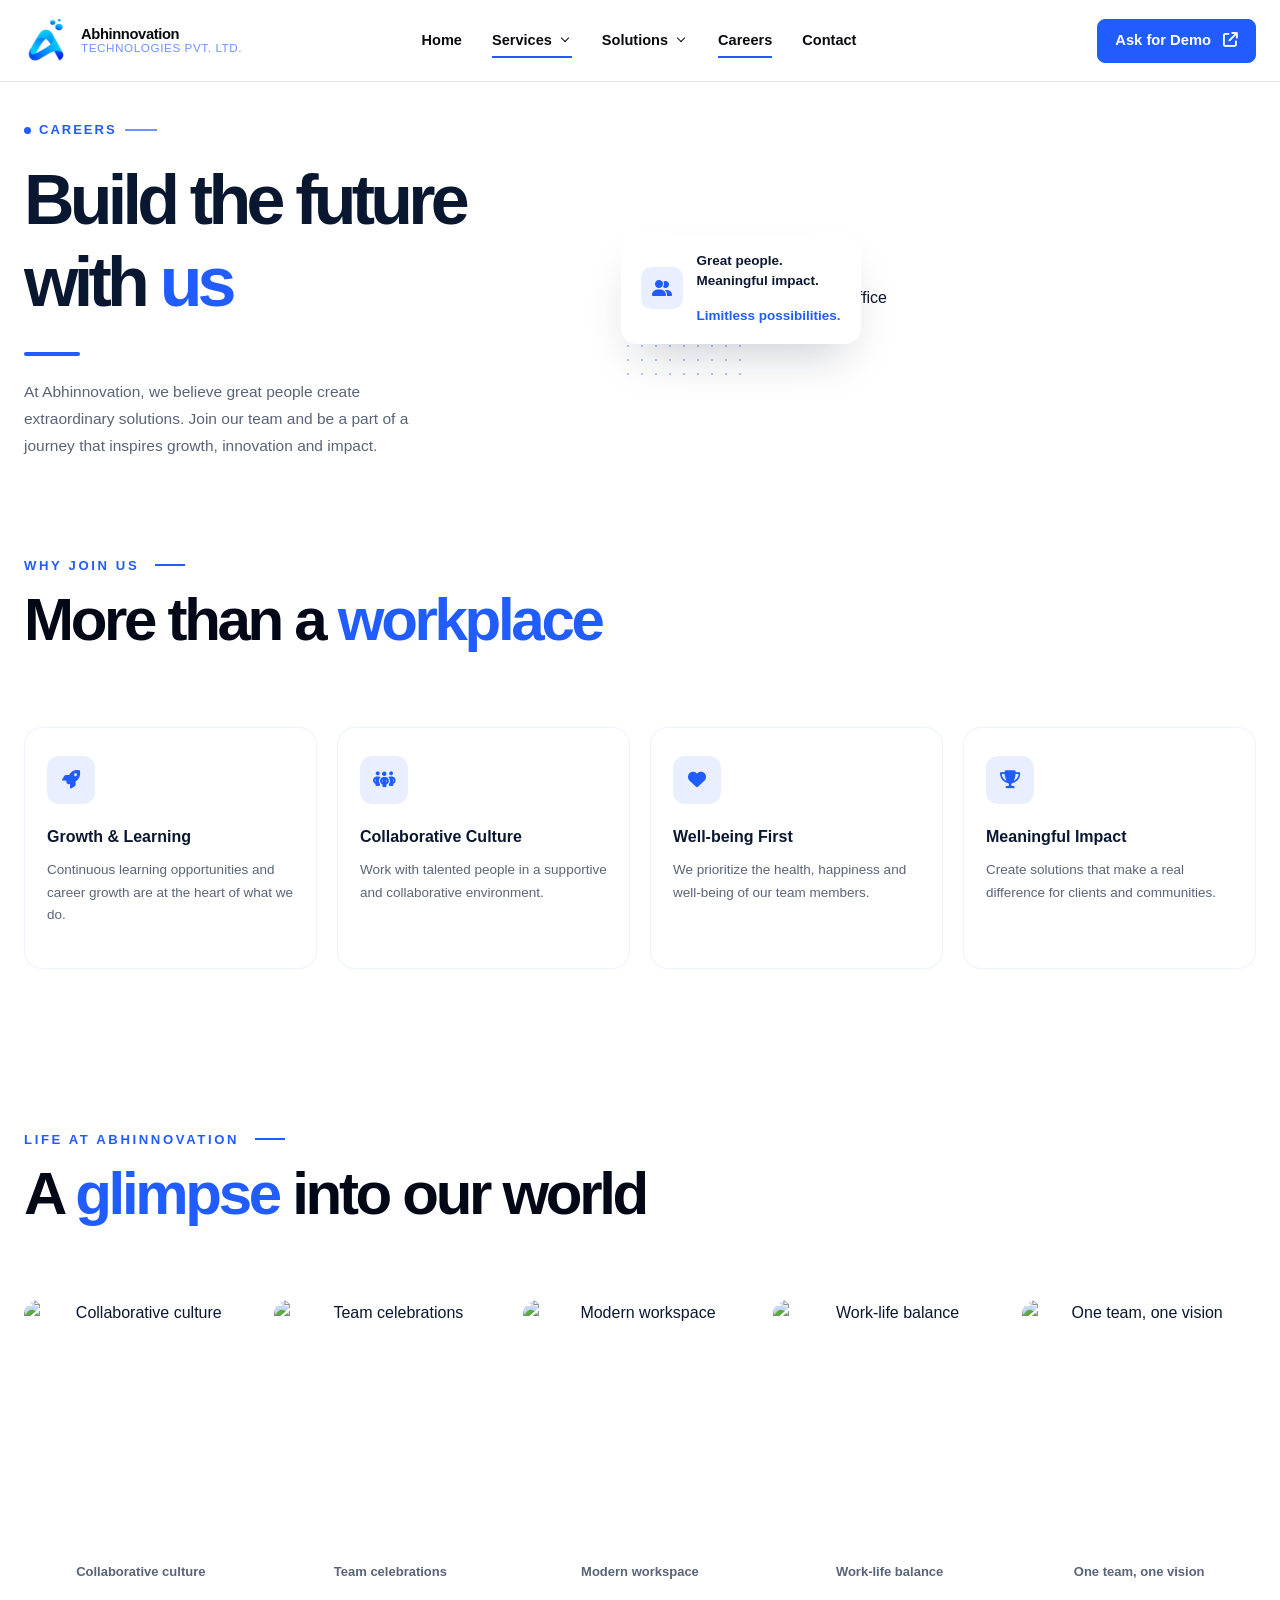
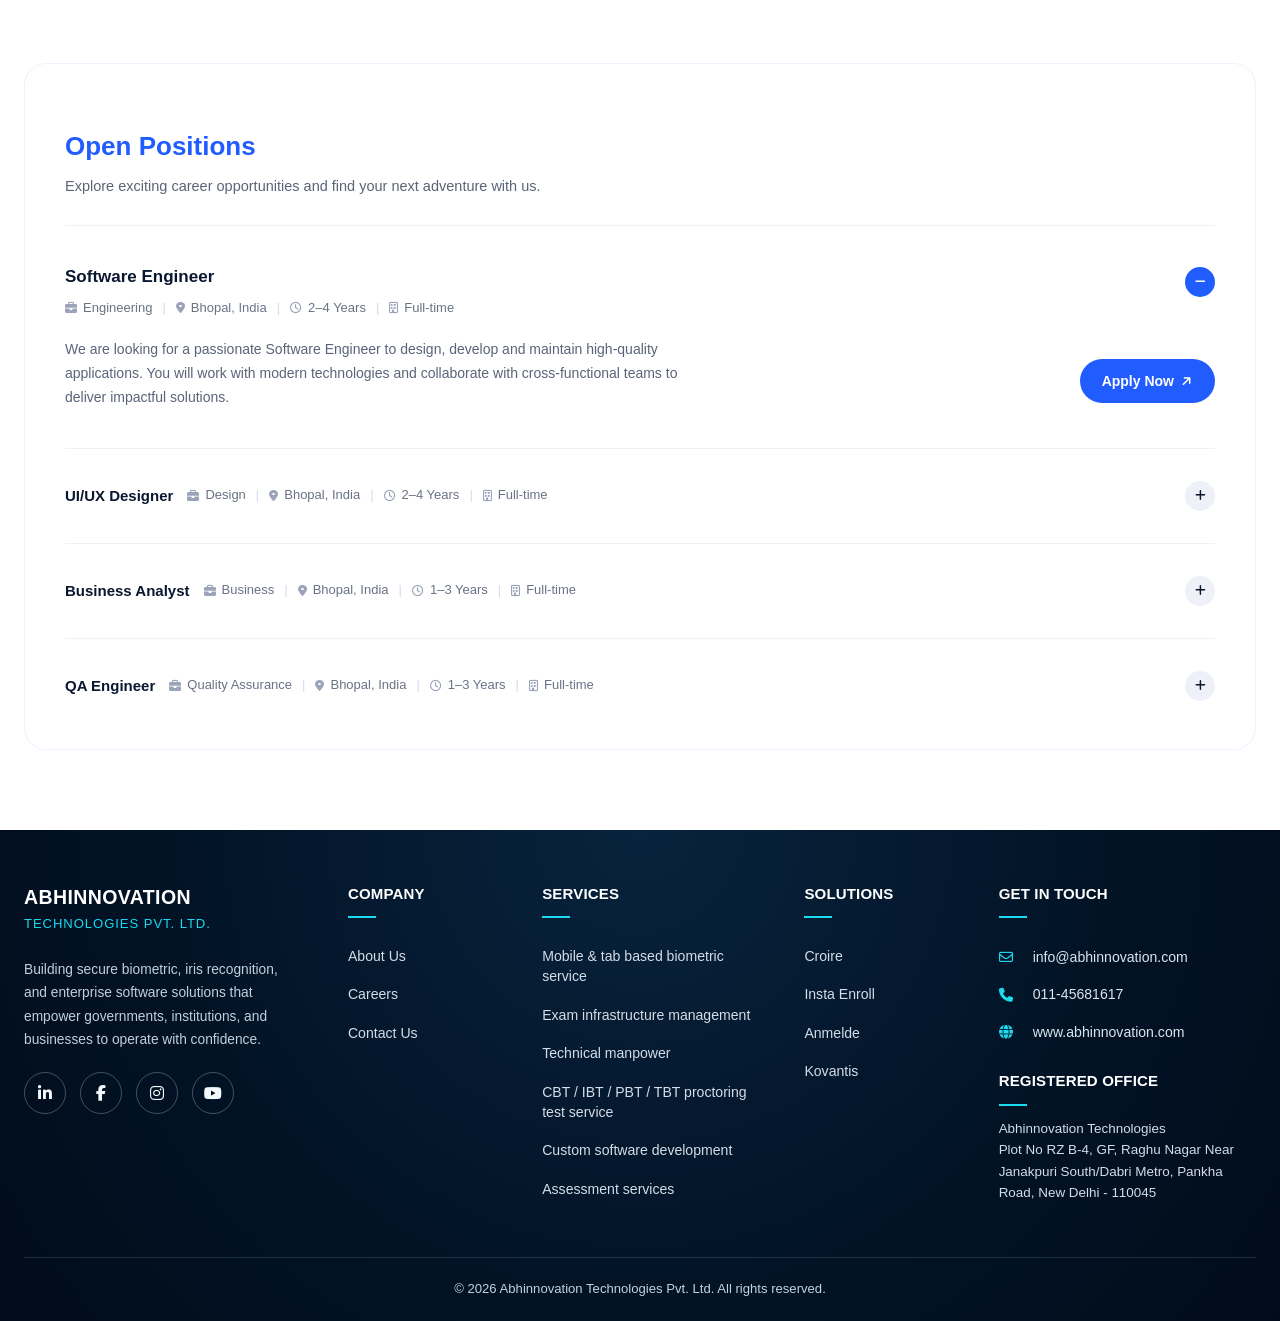
==== careers.html @ 19536222 "Add files via upload" ====
<!DOCTYPE html>
<html lang="en">
<head>
<meta charset="UTF-8">
<meta name="viewport" content="width=device-width, initial-scale=1.0">
<title>Careers — Abhinnovation Technologies</title>
<link rel="stylesheet" href="https://cdnjs.cloudflare.com/ajax/libs/font-awesome/6.5.1/css/all.min.css">
<link rel="stylesheet" href="./style.css">
<link rel="stylesheet" href="./header-footer.css">
    <script>document.documentElement.classList.add("js");</script>
<style>

  .eyebrow {
    display: flex;
    align-items: center;
    gap: 8px;
    font-size: 13px;
    font-weight: 700;
    letter-spacing: 2px;
    color: #215cff;
    margin-bottom: 18px;
  }

  .eyebrow .dot {
    width: 7px;
    height: 7px;
    border-radius: 50%;
    background: #215cff;
    flex-shrink: 0;
  }

  h2.section-heading{
    text-align: left;
  }

  /* ========================================================= */
  /* HERO SECTION */
  /* ========================================================= */


  .hero-visual.careers{
    min-height: 0;
  }

  .hero {
    padding-top: 120px;
  }

  .hero-title.careers{
    font-size:70px;
  }

  .hero-grid {
    display: grid;
    grid-template-columns: 1fr 1.05fr;
    align-items: center;
    gap: 50px;
  }

  .hero-title {
    font-size: 46px;
    font-weight: 800;
    line-height: 1.18;
  }

  .hero-title .accent {
    color: #215cff;
  }

  .title-underline {
    display: block;
    width: 56px;
    height: 4px;
    border-radius: 2px;
    background: #215cff;
    margin: 20px 0 22px;
  }

  .hero-text p {
    font-size: 15.5px;
    line-height: 1.75;
    color: #5a6478;
    max-width: 400px;
  }

  .hero-visual {
    position: relative;
  }

  .hero-visual .dot-grid {
    position: absolute;
    top: -30px;
    left: -30px;
    width: 130px;
    height: 130px;
    background-image: radial-gradient(rgba(33, 92, 255, 0.35) 1.5px, transparent 1.5px);
    background-size: 14px 14px;
    z-index: 0;
  }

  .hero-visual img {
    position: relative;
    z-index: 1;
    width: 100%;
    display: block;
    border-radius: 20px;
  }

  .floating-card {
    position: absolute;
    z-index: 2;
    left: -30px;
    bottom: -34px;
    background: #ffffff;
    border-radius: 16px;
    box-shadow: 0 24px 48px -16px rgba(13, 23, 48, 0.22);
    padding: 18px 20px;
    display: flex;
    align-items: center;
    gap: 14px;
    max-width: 260px;
  }

  .floating-card .icon-box {
    flex-shrink: 0;
    width: 42px;
    height: 42px;
    border-radius: 10px;
    background: #e9effe;
    display: flex;
    align-items: center;
    justify-content: center;
    font-size: 16px;
    color: #215cff;
  }

  .floating-card .floating-text p {
    font-size: 13.5px;
    font-weight: 600;
    line-height: 1.5;
    color: #0d1730;
  }

  .floating-card .floating-text .highlight {
    display: block;
    font-size: 13.5px;
    font-weight: 600;
    color: #215cff;
  }

  @media (max-width: 900px) {
    /* .hero { padding: 60px 0 90px; } */
    .hero-grid { grid-template-columns: 1fr; gap: 60px; }
    .hero-title { font-size: 34px; }
    .hero-text p { max-width: 100%; }
    .floating-card { left: 16px; bottom: -30px; max-width: 220px; }
  }

  /* ========================================================= */
  /* WHY JOIN US SECTION */
  /* ========================================================= */

  .why-join {
    padding-top: 80px;
    padding-bottom: 80px;
    text-align: center;
  }

  .why-join .eyebrow { justify-content: center; }



  .why-grid {
    display: grid;
    grid-template-columns: repeat(4, 1fr);
    gap: 20px;
    text-align: left;
  }

  .why-card {
    background: #ffffff;
    border: 1px solid rgba(33, 92, 255, 0.08);
    border-radius: 18px;
    padding: 28px 22px;
    transition: transform 0.25s ease;
  }

  .why-card:hover {
    transform: translateY(-10px);
    box-shadow:   0 10px 30px rgba(16, 24, 40, 0.08),  0 0 0 1px rgba(33, 92, 255, 0.05),  0 0 45px rgba(33, 92, 255, 0.12);
}

  .why-card .icon-circle {
    width: 48px;
    height: 48px;
    border-radius: 12px;
    background: #e9effe;
    display: flex;
    align-items: center;
    justify-content: center;
    margin-bottom: 20px;
    font-size: 18px;
    color: #215cff;
  }

  .why-card h3 {
    font-size: 16px;
    font-weight: 700;
    margin-bottom: 10px;
  }

  .why-card p {
    font-size: 13.5px;
    line-height: 1.65;
    color: #5a6478;
  }

  @media (max-width: 900px) {
    /* .why-join { padding: 0 0 60px; } */
    .why-grid { grid-template-columns: 1fr 1fr; }
  }

  @media (max-width: 560px) {
    .why-grid { grid-template-columns: 1fr; }
  }

  /* ========================================================= */
  /* LIFE AT ABHINNOVATION SECTION */
  /* ========================================================= */

  .life-at {
    padding-top: 80px;
    text-align: center;
  }

  .life-at .eyebrow { justify-content: center; }



  .gallery {
    display: flex;
    gap: 16px;
  }

  .life-at .gallery figure{
    margin:0;
  }

  .gallery figure {
    flex: 1 1 0;
    min-width: 0;
  }

  .gallery img {
    width: 100%;
    height: 250px;
    border-radius: 14px;
    object-fit: cover;
    display: block;
  }

  .gallery figcaption {
    margin-top: 12px;
    font-size: 13px;
    font-weight: 700;
    color: #5a6478;
  }

  .life-img-wrpr{
    overflow: hidden;
    border-radius: 14px;
  }

    .life-img-wrpr img{
    transition: transform 0.25s ease;
    }

  .life-img-wrpr:hover img{
    transform: scale(1.1);
  }


  @media (max-width: 900px) {
    /* .life-at { padding: 0 0 60px; } */
    .gallery { flex-wrap: wrap; }
    .gallery figure { flex: 1 1 calc(50% - 8px); }
  }

  @media (max-width: 560px) {
    .gallery figure { flex: 1 1 100%; }
  }

  /* ========================================================= */
  /* OPEN POSITIONS SECTION */
  /* ========================================================= */

  .positions {
    padding-top: 80px;
    padding-bottom: 80px;
  }

  .positions-card {
    background: #ffffff;
    border-radius: 22px;
    border: 1px solid rgba(33, 92, 255, 0.08);
    padding: 40px 40px 16px;
  }

  .positions-header {
    margin-bottom: 26px;
  }

  .positions-header h2 {
    font-size: 26px;
    font-weight: 800;
    margin-bottom: 8px;
    color: var(--blue)
  }

  .positions-header p {
    font-size: 14.5px;
    color: #5a6478;
  }

  .job-item {
    border-top: 1px solid #eef1f8;
  }

  .job-item:last-child {
    border-bottom: none;
  }

  .job-trigger {
    width: 100%;
    display: flex;
    align-items: center;
    justify-content: space-between;
    gap: 16px;
    padding: 20px 0;
    background: none;
    border: none;
    cursor: pointer;
    text-align: left;
    font-family: inherit;
  }

  .job-main {
    display: flex;
    align-items: center;
    flex-wrap: wrap;
    column-gap: 14px;
    row-gap: 6px;
  }

  .job-main h3 {
    font-size: 15px;
    font-weight: 700;
  }

  .job-item.active .job-main {
    align-items: flex-start;
  }

  .job-item.active .job-main h3 {
    flex-basis: 100%;
    font-size: 17px;
    margin-bottom: 2px;
  }

  .job-meta {
    display: flex;
    align-items: center;
    gap: 10px;
    flex-wrap: wrap;
  }

  .job-meta span {
    display: flex;
    align-items: center;
    gap: 6px;
    font-size: 13px;
    color: #6a7286;
  }

  .job-meta .divider {
    color: #d7dcec;
  }

  .job-meta i { color: #9aa3ba; font-size: 12px; }

  .job-toggle {
    flex-shrink: 0;
    width: 30px;
    height: 30px;
    border-radius: 50%;
    background: #eef1f8;
    display: flex;
    align-items: center;
    justify-content: center;
    font-size: 12px;
    color: #0d1730;
    transition: background 0.3s ease, color 0.3s ease;
  }

  .job-item.active .job-toggle {
    background: #215cff;
    color: #ffffff;
  }

  .job-content {
    display: grid;
    grid-template-rows: 0fr;
    transition: grid-template-rows 0.4s ease;
  }

  .job-item.active .job-content {
    grid-template-rows: 1fr;
  }

  .job-content-inner {
    overflow: hidden;
    min-height: 0;
  }

  .job-desc-row {
    display: flex;
    align-items: center;
    justify-content: space-between;
    gap: 30px;
    padding-bottom: 24px;
  }

  .job-desc-row p {
    font-size: 14px;
    line-height: 1.7;
    color: #5a6478;
    max-width: 620px;
  }

  .apply-btn {
    flex-shrink: 0;
    border: none;
    cursor: pointer;
    font-family: inherit;
    display: inline-flex;
    align-items: center;
    gap: 8px;
    background: #215cff;
    color: #ffffff;
    padding: 11px 22px;
    border-radius: 999px;
    font-size: 14px;
    font-weight: 600;
    text-decoration: none;
    white-space: nowrap;
  }

  .apply-btn i {
    transform: rotate(-45deg);
    font-size: 12px;
  }

  @media (max-width: 700px) {
    /* .positions { padding: 0 0 60px; } */
    .positions-card { padding: 30px 22px 10px; }
    .job-desc-row { flex-direction: column; align-items: flex-start; }
  }

  /* ========================================================= */
  /* APPLY MODAL */
  /* ========================================================= */

  .modal-overlay {
    display: none;
    position: fixed;
    inset: 0;
    background: rgba(13, 23, 48, 0.55);
    align-items: center;
    justify-content: center;
    padding: 20px;
    z-index: 100;
  }

  .modal-overlay.active {
    display: flex;
  }

  .modal-box {
    background: #ffffff;
    border-radius: 20px;
    width: 100%;
    max-width: 420px;
    padding: 30px 28px 28px;
    position: relative;
  }

  .modal-close {
    position: absolute;
    top: 18px;
    right: 18px;
    width: 30px;
    height: 30px;
    border-radius: 50%;
    background: #eef1f8;
    border: none;
    display: flex;
    align-items: center;
    justify-content: center;
    cursor: pointer;
    font-size: 13px;
    color: #5a6478;
  }

  .modal-box h3 {
    font-size: 20px;
    font-weight: 800;
    margin-bottom: 4px;
    padding-right: 30px;
  }

  .modal-box .modal-subtitle {
    font-size: 13.5px;
    color: #5a6478;
    margin-bottom: 24px;
  }

  .modal-field {
    margin-bottom: 18px;
  }

  .modal-field label {
    display: block;
    font-size: 13px;
    font-weight: 600;
    margin-bottom: 8px;
  }

  .modal-field input[type="text"] {
    width: 100%;
    padding: 12px 14px;
    border-radius: 10px;
    border: 1px solid #dfe4f0;
    font-size: 14px;
    font-family: inherit;
    color: #0d1730;
  }

  .modal-field input[readonly] {
    background: #f6f8fd;
    color: #5a6478;
  }

  .modal-field input[type="text"]:focus {
    outline: none;
    border-color: #215cff;
  }

  .file-drop {
    display: flex;
    align-items: center;
    gap: 10px;
    padding: 12px 14px;
    border: 1px dashed #c6cfe6;
    border-radius: 10px;
    font-size: 13px;
    color: #5a6478;
    cursor: pointer;
  }

  .file-drop i { color: #215cff; }

  .file-drop input[type="file"] {
    display: none;
  }

  .modal-submit {
    width: 100%;
    background: #215cff;
    color: #ffffff;
    border: none;
    padding: 13px;
    border-radius: 999px;
    font-size: 14px;
    font-weight: 600;
    font-family: inherit;
    cursor: pointer;
    margin-top: 6px;
  }

  @media (max-width: 500px) {
    .modal-box { padding: 26px 20px 24px; }
  }
</style>
</head>
<body>

    <header class="site-header" id="site-header">
      <div class="nav-shell">
        <a
          class="brand"
          href="./index.html"
          aria-label="Abhinnovation Technologies home"
        >
          <img
            src="./assets/atpl-icon-bg-rm.svg"
            alt=""
            width="45"
            height="44"
          />
          <span class="brand-name">
            <strong>Abhinnovation</strong>
            <span>Technologies Pvt. Ltd.</span>
          </span>
        </a>

        <button
          class="nav-toggle"
          type="button"
          aria-expanded="false"
          aria-controls="primary-navigation"
          aria-label="Open navigation"
        >
          <span></span><span></span><span></span>
        </button>

        <nav class="main-nav" aria-label="Primary navigation">
          <ul class="primary-nav" id="primary-navigation">
            <li>
              <a class="nav-link" href="./index.html" aria-current="page"
                >Home</a
              >
            </li>
            <li class="has-dropdown">
              <button
                class="nav-link dropdown-toggle active"
                type="button"
                aria-expanded="false"
                aria-controls="services-menu"
              >
                Services <span aria-hidden="true">âŒ„</span>
              </button>
              <ul class="dropdown-menu" id="services-menu">
                <li>
                  <a href="./hero-biometric.html" class="active"
                    >Mobile & tab based biometric service</a
                  >
                </li>
                <li>
                  <a href="#assessment-services"
                    >Exam infrastructure management</a
                  >
                </li>
                <li><a href="#custom-software">Technical manpower</a></li>
                <li>
                  <a href="#custom-software"
                    >CBT / IBT / PBT / TBT proctoring test service</a
                  >
                </li>
                <li>
                  <a href="#custom-software">Custom software development</a>
                </li>
                <li><a href="#custom-software">Assessment services</a></li>
              </ul>
            </li>
            <li class="has-dropdown">
              <button
                class="nav-link dropdown-toggle"
                type="button"
                aria-expanded="false"
                aria-controls="solutions-menu"
              >
                Solutions <span aria-hidden="true">âŒ„</span>
              </button>
              <ul class="dropdown-menu" id="solutions-menu">
                <li><a href="./croire-product-page.html">Croire</a></li>
                <li><a href="#abhiconnect">Insta Enroll</a></li>
                <li><a href="#veda">Anmelde</a></li>
                <li><a href="#anmelde">Kovantis</a></li>
              </ul>
            </li>
            <li><a class="nav-link active" href="#">Careers</a></li>
            <li><a class="nav-link" href="./contact.html">Contact</a></li>
            <li class="mobile-nav-cta">
              <button class="button button-sm nav-cta demo-btn">
                Ask for Demo ↗
              </button>
            </li>
          </ul>
        </nav>

        <button class="button button-sm nav-cta demo-btn">
          Ask for Demo
          <span aria-hidden="true"
            ><i
              class="fa-solid fa-arrow-up-right-from-square"
              style="color: rgb(255, 255, 255)"
            ></i
          ></span>
        </button>
      </div>
    </header>

<div class="modal-overlay" id="applyModal">
  <div class="modal-box">
    <button type="button" class="modal-close" id="modalClose"><i class="fa-solid fa-xmark"></i></button>
    <h3>Apply Now</h3>
    <p class="modal-subtitle">Fill in your details and we'll get back to you.</p>
    <form action="https://usebasin.com/f/ab33c16bc392" method="POST" enctype="multipart/form-data" id="form" 
   >
      <div class="modal-field">
        <label for="applicantName">Full Name</label>
        <input type="text" id="applicantName" name="name" placeholder="Enter your full name" required>
      </div>
      
      <div class="modal-field">
        <label for="applicantEmail">Email ID</label>
        <input type="text" id="applicanteEmail" name="email" placeholder="Enter your email address" required>
      </div>

      <div class="modal-field">
        <label for="applicantRole">Job Title</label>
        <input type="text" id="applicantRole" name="role" readonly>
      </div>
      <div class="modal-field">
        <label for="applicantResume">Resume / CV</label>
        <label class="file-drop" id="fileDropLabel">
          <i class="fa-solid fa-paperclip"></i>
          <span id="fileDropText">Upload PDF or Word document</span>
          <input type="file" id="applicantResume" name="resume" accept=".pdf,.doc,.docx" required>
        </label>
      </div>
      <button type="submit" class="modal-submit">Submit Application</button>
    </form>
  </div>
</div>

<section class="hero">
  <div class="container">
    <div class="hero-grid">
      <div class="hero-text reveal">
        <span class="eyebrow"><span class="dot"></span>CAREERS</span>
        <h1 class="hero-title careers">Build the future<br>with <span class="accent">us</span></h1>
        <span class="title-underline"></span>
        <p>At Abhinnovation, we believe great people create extraordinary solutions. Join our team and be a part of a journey that inspires growth, innovation and impact.</p>
      </div>
      <div class="hero-visual careers">
        <span class="dot-grid"></span>
        <img src="https://images.unsplash.com/photo-1600880292203-757bb62b4baf?w=800&q=80" alt="Team collaborating in the office">
        <div class="floating-card">
          <div class="icon-box"><i class="fa-solid fa-user-group"></i></div>
          <div class="floating-text">
            <p>Great people.<br>Meaningful impact.</p>
            <span class="highlight">Limitless possibilities.</span>
          </div>
        </div>
      </div>
    </div>
  </div>
</section>

<section class="why-join">
  <div class="container">

            <div class="header-row">
      <div>
        <div class="section-title">WHY JOIN US</div>
        <h2 class="section-heading">More than a <span>workplace</span></h2>
      </div>
      
    </div>
    <div class="why-grid reveal">

      <div class="why-card">
        <div class="icon-circle"><i class="fa-solid fa-rocket"></i></div>
        <h3>Growth &amp; Learning</h3>
        <p>Continuous learning opportunities and career growth are at the heart of what we do.</p>
      </div>

      <div class="why-card">
        <div class="icon-circle"><i class="fa-solid fa-people-group"></i></div>
        <h3>Collaborative Culture</h3>
        <p>Work with talented people in a supportive and collaborative environment.</p>
      </div>

      <div class="why-card">
        <div class="icon-circle"><i class="fa-solid fa-heart"></i></div>
        <h3>Well-being First</h3>
        <p>We prioritize the health, happiness and well-being of our team members.</p>
      </div>

      <div class="why-card">
        <div class="icon-circle"><i class="fa-solid fa-trophy"></i></div>
        <h3>Meaningful Impact</h3>
        <p>Create solutions that make a real difference for clients and communities.</p>
      </div>

    </div>
  </div>
</section>

<section class="life-at">
  <div class="container">

                <div class="header-row">
      <div>
        <div class="section-title">LIFE AT ABHINNOVATION</div>
        <h2 class="section-heading">A <span>glimpse</span> into our world</h2>
      </div>
      
    </div>
    <div class="gallery reveal">
      <figure>
        <div class="life-img-wrpr">
        <img src="https://images.unsplash.com/photo-1522071820081-009f0129c71c?w=500&q=80" alt="Collaborative culture">
        </div>
        <figcaption>Collaborative culture</figcaption>
      </figure>
      <figure>
        <div class="life-img-wrpr">
        <img src="https://images.unsplash.com/photo-1517048676732-d65bc937f952?w=500&q=80" alt="Team celebrations">
        </div>
        <figcaption>Team celebrations</figcaption>
      </figure>
      <figure>
        <div class="life-img-wrpr">
        <img src="https://images.unsplash.com/photo-1497366216548-37526070297c?w=500&q=80" alt="Modern workspace">
        </div>
        <figcaption>Modern workspace</figcaption>
      </figure>
      <figure>
        <div class="life-img-wrpr">
        <img src="https://images.unsplash.com/photo-1552664730-d307ca884978?w=500&q=80" alt="Work-life balance">
        </div>
        <figcaption>Work-life balance</figcaption>
      </figure>
      <figure>
        <div class="life-img-wrpr">
        <img src="https://images.unsplash.com/photo-1521737604893-d14cc237f11d?w=500&q=80" alt="One team, one vision">
        </div>
        <figcaption>One team, one vision</figcaption>
      </figure>
    </div>
  </div>
</section>

<section class="positions">
  <div class="container">
    <div class="positions-card">
      <div class="positions-header">
        <h2>Open Positions</h2>
        <p>Explore exciting career opportunities and find your next adventure with us.</p>
      </div>

      <div class="job-list">

        <div class="job-item active">
          <button class="job-trigger">
            <div class="job-main">
              <h3>Software Engineer</h3>
              <div class="job-meta">
                <span><i class="fa-solid fa-briefcase"></i>Engineering</span>
                <span class="divider">|</span>
                <span><i class="fa-solid fa-location-dot"></i>Bhopal, India</span>
                <span class="divider">|</span>
                <span><i class="fa-regular fa-clock"></i>2–4 Years</span>
                <span class="divider">|</span>
                <span><i class="fa-regular fa-building"></i>Full-time</span>
              </div>
            </div>
            <span class="job-toggle"><i class="fa-solid fa-minus"></i></span>
          </button>
          <div class="job-content">
            <div class="job-content-inner">
              <div class="job-desc-row">
                <p>We are looking for a passionate Software Engineer to design, develop and maintain high-quality applications. You will work with modern technologies and collaborate with cross-functional teams to deliver impactful solutions.</p>
                <button type="button" class="apply-btn" data-job="Software Engineer">Apply Now <i class="fa-solid fa-arrow-right"></i></button>
              </div>
            </div>
          </div>
        </div>

        <div class="job-item">
          <button class="job-trigger">
            <div class="job-main">
              <h3>UI/UX Designer</h3>
              <div class="job-meta">
                <span><i class="fa-solid fa-briefcase"></i>Design</span>
                <span class="divider">|</span>
                <span><i class="fa-solid fa-location-dot"></i>Bhopal, India</span>
                <span class="divider">|</span>
                <span><i class="fa-regular fa-clock"></i>2–4 Years</span>
                <span class="divider">|</span>
                <span><i class="fa-regular fa-building"></i>Full-time</span>
              </div>
            </div>
            <span class="job-toggle"><i class="fa-solid fa-plus"></i></span>
          </button>
          <div class="job-content">
            <div class="job-content-inner">
              <div class="job-desc-row">
                <p>We are looking for a UI/UX Designer who can craft clean, intuitive interfaces and elevate the overall product experience across our platforms.</p>
                <button type="button" class="apply-btn" data-job="UI/UX Designer">Apply Now <i class="fa-solid fa-arrow-right"></i></button>
              </div>
            </div>
          </div>
        </div>

        <div class="job-item">
          <button class="job-trigger">
            <div class="job-main">
              <h3>Business Analyst</h3>
              <div class="job-meta">
                <span><i class="fa-solid fa-briefcase"></i>Business</span>
                <span class="divider">|</span>
                <span><i class="fa-solid fa-location-dot"></i>Bhopal, India</span>
                <span class="divider">|</span>
                <span><i class="fa-regular fa-clock"></i>1–3 Years</span>
                <span class="divider">|</span>
                <span><i class="fa-regular fa-building"></i>Full-time</span>
              </div>
            </div>
            <span class="job-toggle"><i class="fa-solid fa-plus"></i></span>
          </button>
          <div class="job-content">
            <div class="job-content-inner">
              <div class="job-desc-row">
                <p>We are looking for a Business Analyst who can bridge business needs and technical solutions across our client projects.</p>
                <button type="button" class="apply-btn" data-job="Business Analyst">Apply Now <i class="fa-solid fa-arrow-right"></i></button>
              </div>
            </div>
          </div>
        </div>

        <div class="job-item">
          <button class="job-trigger">
            <div class="job-main">
              <h3>QA Engineer</h3>
              <div class="job-meta">
                <span><i class="fa-solid fa-briefcase"></i>Quality Assurance</span>
                <span class="divider">|</span>
                <span><i class="fa-solid fa-location-dot"></i>Bhopal, India</span>
                <span class="divider">|</span>
                <span><i class="fa-regular fa-clock"></i>1–3 Years</span>
                <span class="divider">|</span>
                <span><i class="fa-regular fa-building"></i>Full-time</span>
              </div>
            </div>
            <span class="job-toggle"><i class="fa-solid fa-plus"></i></span>
          </button>
          <div class="job-content">
            <div class="job-content-inner">
              <div class="job-desc-row">
                <p>We are looking for a QA Engineer to design test plans, execute test cases, and ensure the quality and reliability of our applications.</p>
                <button type="button" class="apply-btn" data-job="QA Engineer">Apply Now <i class="fa-solid fa-arrow-right"></i></button>
              </div>
            </div>
          </div>
        </div>

      </div>
    </div>
  </div>
</section>


    <footer class="site-footer" id="contact">
      <div class="footer-container">
        <div class="footer-grid">
          <div class="footer-brand">
            <p class="footer-brand-name">Abhinnovation</p>
            <p class="footer-brand-subtitle">Technologies Pvt. Ltd.</p>
            <p class="footer-summary">
              Building secure biometric, iris recognition, and enterprise software solutions that
              empower governments, institutions, and businesses to operate with confidence.
            </p>
            <ul class="footer-socials">
              <li><a href="https://www.linkedin.com/company/abhinnovation-technologies-pvt-ltd" target="_blank" rel="noopener noreferrer" aria-label="LinkedIn"><i class="fa-brands fa-linkedin-in" aria-hidden="true"></i></a></li>
              <li><a tabindex="0" aria-label="Facebook"><i class="fa-brands fa-facebook-f" aria-hidden="true"></i></a></li>
              <li><a tabindex="0" aria-label="Instagram"><i class="fa-brands fa-instagram" aria-hidden="true"></i></a></li>
              <li><a tabindex="0" aria-label="YouTube"><i class="fa-brands fa-youtube" aria-hidden="true"></i></a></li>
            </ul>
          </div>

          <div class="footer-column">
            <h2>Company</h2>
            <ul>
              <li><a href="./index.html#about">About Us</a></li>
              <li><a href="#careers">Careers</a></li>
              <li><a href="#">Contact Us</a></li>
            </ul>
          </div>

          <div class="footer-column">
            <h2>Services</h2>
            <ul>
              <li><a href="#biometric-services">Mobile & tab based biometric service</a></li>
              <li><a href="#assessment-services">Exam infrastructure management</a></li>
              <li><a href="#custom-software">Technical manpower</a></li>
              <li><a href="#digital-transformation">CBT / IBT / PBT / TBT proctoring test service</a></li>
              <li><a href="#digital-transformation">Custom software development</a></li>
              <li><a href="#digital-transformation">Assessment services</a></li>
            </ul>
          </div>

          <div class="footer-column">
            <h2>Solutions</h2>
            <ul>
              <li><a href="#croire">Croire</a></li>
              <li><a href="#abhiconnect">Insta Enroll</a></li>
              <li><a href="#veda">Anmelde</a></li>
              <li><a href="#anmelde">Kovantis</a></li>
            </ul>
          </div>

          <div class="footer-contact">
            <h2>Get in Touch</h2>
            <ul class="footer-contact-list">
              <li><i class="fa-regular fa-envelope" aria-hidden="true"></i><a href="mailto:info@abhinnovation.com">info@abhinnovation.com</a></li>
              <li><i class="fa-solid fa-phone" aria-hidden="true"></i><a href="tel:011-45681617">011-45681617</a></li>
              <li><i class="fa-solid fa-globe" aria-hidden="true"></i><a href="https://abhinnovation.com/" target="_blank" rel="noopener noreferrer">www.abhinnovation.com</a></li>
            </ul>
            <h2 class="footer-office-title">Registered Office</h2>
            <address>
              Abhinnovation Technologies<br>
Plot No RZ B-4, GF, Raghu Nagar Near Janakpuri South/Dabri Metro, Pankha Road, New Delhi - 110045


            </address>
          </div>
        </div>

        <p class="footer-copyright">&copy; 2026 Abhinnovation Technologies Pvt. Ltd. All rights reserved.</p>
      </div>
    </footer>

          <!-- Demo Modal -->
<div id="demo-modal" class="modal-overlay">
  <div class="modal-content">
    <button id="close-modal" class="close-btn">&times;</button>
    
    <!-- STEP 1: Quick Details Form -->
    <div id="form-step">
      <h2>Request a Product Demo</h2>
      <p>Tell us what you're interested in, then pick a time that works for you.</p>
      
      <form id="demo-form">
        <div class="form-group">
          <label for="user-name">Full Name *</label>
          <input type="text" id="user-name" required placeholder="John Doe">
        </div>

        <div class="form-group">
          <label for="user-email">Work Email *</label>
          <input type="email" id="user-email" required placeholder="john@company.com">
        </div>

        <div class="form-group">
          <label for="product-select">Product of Interest *</label>
          <select id="product-select" required>
            <option value="" disabled selected>Select product...</option>
            <option value="Croire">Croire</option>
            <option value="Insta Enroll">Insta Enroll</option>
            <option value="Anmelde">Anmelde</option>
            <option value="Kovantis">Kovantis</option>
          </select>
        </div>

        <div class="form-group">
          <label for="company-name">Company Name (Optional)</label>
          <input type="text" id="company-name" placeholder="Acme Corp">
        </div>

        <button type="submit" class="submit-btn">Next: Pick a Time &rarr;</button>
      </form>
    </div>

    <!-- STEP 2: Calendly Inline Container (Hidden initially) -->
    <div id="calendar-step" style="display: none;">
      <h2>Select Date & Time</h2>
      <div id="calendly-embed" style="min-width:320px;height:630px;"></div>
    </div>
  </div>
</div>


<script type="text/javascript" src="https://assets.calendly.com/assets/external/widget.js" async></script>
 
    <script src="./product-demo-calendly.js" defer></script>
<script src="./header.js"></script>  
<script src="./reveal.js"></script>  
<script>
  document.querySelectorAll('.job-trigger').forEach(function (trigger) {
    trigger.addEventListener('click', function () {
      const item = trigger.closest('.job-item');
      const wasActive = item.classList.contains('active');

      document.querySelectorAll('.job-item').forEach(function (el) {
        el.classList.remove('active');
        el.querySelector('.job-toggle i').className = 'fa-solid fa-plus';
      });

      if (!wasActive) {
        item.classList.add('active');
        item.querySelector('.job-toggle i').className = 'fa-solid fa-minus';
      }
    });
  });

  // apply modal
  const applyModal = document.getElementById('applyModal');
  const applyForm = document.getElementById('applyForm');
  const roleInput = document.getElementById('applicantRole');
  const fileInput = document.getElementById('applicantResume');
  const fileText = document.getElementById('fileDropText');

  document.querySelectorAll('.apply-btn').forEach(function (btn) {
    btn.addEventListener('click', function () {
      roleInput.value = btn.dataset.job;
      applyModal.classList.add('active');
    });
  });

  function closeModal() {
    applyModal.classList.remove('active');
    applyForm.reset();
    fileText.textContent = 'Upload PDF or Word document';
  }

  document.getElementById('modalClose').addEventListener('click', closeModal);
  applyModal.addEventListener('click', function (e) {
    if (e.target === applyModal) closeModal();
  });

  fileInput.addEventListener('change', function () {
    fileText.textContent = fileInput.files[0] ? fileInput.files[0].name : 'Upload PDF or Word document';
  });

  applyForm.addEventListener('submit', function (e) {
    // e.preventDefault();
    closeModal();
  });
</script>

</body>
</html>
---- style.css ----
:root {
  --navy-950: #030817;
  --cyan: #21c7f5;
  --blue: #215cff;
  --white: #ffffff;
  --ink: #0a1730;
  --line: #dbe3ee;
  --heading: "Sora", sans-serif;
  --max-width: 1280px;
  --header-height: 82px;
}

*, *::before, *::after { box-sizing: border-box; }
html { scroll-behavior: smooth; scroll-padding-top: calc(var(--header-height) + 22px); }
body {
  margin: 0;
  color: var(--ink);
  background: var(--white);
  font-family: "Geist", sans-serif;
  font-size: 16px;
  line-height: 1.6;
  -webkit-font-smoothing: antialiased;
  /* overflow-x: hidden; */
}



body.nav-open { overflow: hidden; }
img { display: block; max-width: 100%; }
a { color: inherit; text-decoration: none; -webkit-tap-highlight-color: transparent; }
button { color: inherit; font: inherit; -webkit-tap-highlight-color: transparent; }
h1 { margin-top: 0; font-family: var(--heading); line-height: 1.12; }
p { margin-top: 0; }
::selection { color: var(--navy-950); background: #a8edff; }

section{
  padding-left: 24px;
  padding-right: 24px;
}

@media only screen and (max-width:767px){
  section{
  padding-left: 12px;
  padding-right: 12px;
}
}

.container { 
   margin-inline: auto;
  max-width: var(--max-width);
  width: 100%;
 }



:focus-visible { outline: 3px solid var(--cyan); outline-offset: 4px; }

.button {
  display: inline-flex;
  align-items: center;
  justify-content: center;
  gap: 12px;
  min-height: 52px;
  padding: 0 22px;
  border: 1px solid transparent;
  border-radius: 8px;
  font-weight: 700;
  line-height: 1;
  cursor: pointer;
  transition: transform 0.25s ease, background 0.25s ease, border-color 0.25s ease, color 0.25s ease;
}
.button:hover { transform: translateY(-2px); }
.button-sm { min-height: 44px; padding-inline: 17px; font-size: 0.92rem; }




  .dark #site-header{
    color: #ffffff;
  }

  .dark #site-header.menu-visible{
    color: #0a0b0e;
  }

  .dark #site-header.scrolled{
    color: #0a0b0e;
  }




















/* Hero */

#home.hero{
  /* padding-left: 24px;
  padding-right: 24px; */
  overflow: clip;
}
#home.hero {
  --cyan: #215cff;
  position: relative;
  display: grid;
  min-height: max(820px, 100svh);
  padding-top: calc(var(--header-height) + 76px);
  padding-bottom: 86px;
  color: #090a0c;
  background: radial-gradient(circle at 79% 42%, #ffffff 0%, #f5f7fb 34%, #edf1f7 68%, #e8edf4 100%);
  overflow: hidden;
  isolation: isolate;
}
#home.hero::after { position: absolute; right: 0; bottom: 0; left: 0; z-index: 4; height: 110px; background: linear-gradient(transparent, rgba(232,237,244,.9)); content: ""; pointer-events: none; }
#home.hero-grid {
  position: absolute;
  inset: 0;
  opacity: .5;
  background-image: linear-gradient(rgba(10,11,14,.07) 1px, transparent 1px), linear-gradient(90deg, rgba(10,11,14,.07) 1px, transparent 1px);
  background-size: 70px 70px;
  background-position: var(--grid-x, 0px) var(--grid-y, 0px);
  mask-image: radial-gradient(circle at 72% 48%, black, transparent 72%);
  transition: background-position .18s ease-out;
}
.hero-glow { position: absolute; border-radius: 50%; filter: blur(36px); pointer-events: none; }
.hero-glow-one { top: 22%; left: -13%; width: 500px; height: 500px; background: rgba(33,92,255,.11); }
.hero-glow-two { right: -8%; bottom: -20%; width: 650px; height: 650px; background: rgba(33,92,255,.08); }
.depth-plane { position: absolute; z-index: 0; pointer-events: none; }
.plane-far { top: 13%; right: 11%; width: 44vw; height: 44vw; border: 1px solid rgba(33,92,255,.12); border-radius: 50%; box-shadow: 0 0 0 70px rgba(33,92,255,.025), 0 0 0 140px rgba(10,11,14,.018); }
.plane-mid { top: 22%; right: 23%; width: 280px; height: 420px; border: 1px solid rgba(10,11,14,.09); transform: rotate(36deg) skewY(-8deg); }
.plane-near { right: 5%; bottom: -19%; width: 520px; height: 330px; border-top: 1px solid rgba(33,92,255,.2); background: linear-gradient(rgba(33,92,255,.045), transparent 55%); transform: perspective(700px) rotateX(68deg) rotateZ(-8deg); }
.particle-field { position: absolute; inset: 0; z-index: 2; pointer-events: none; }
.particle-field i { position: absolute; width: 4px; height: 4px; border-radius: 50%; background: #215cff; box-shadow: 0 0 14px rgba(33,92,255,.6); animation: particle-drift 5s ease-in-out infinite alternate; }
.particle-field i:nth-child(1) { top: 18%; left: 8%; }
.particle-field i:nth-child(2) { top: 31%; left: 47%; width: 2px; height: 2px; animation-delay: -.8s; }
.particle-field i:nth-child(3) { top: 14%; right: 18%; animation-delay: -1.7s; }
.particle-field i:nth-child(4) { top: 58%; left: 42%; width: 3px; height: 3px; animation-delay: -2.6s; }
.particle-field i:nth-child(5) { right: 7%; bottom: 27%; animation-delay: -3.2s; }
.particle-field i:nth-child(6) { bottom: 15%; left: 16%; width: 2px; height: 2px; animation-delay: -1.2s; }
.particle-field i:nth-child(7) { top: 9%; left: 62%; width: 2px; height: 2px; animation-delay: -4s; }
.particle-field i:nth-child(8) { top: 71%; left: 54%; animation-delay: -.4s; }
.particle-field i:nth-child(9) { top: 43%; right: 3%; width: 2px; height: 2px; animation-delay: -2.1s; }
.particle-field i:nth-child(10) { bottom: 8%; right: 36%; width: 3px; height: 3px; animation-delay: -3.6s; }
.biometric-wordmark { position: absolute; right: -4vw; bottom: -1vw; z-index: 0; color: transparent; font-family: var(--heading); font-size: clamp(6rem, 15vw, 14rem); font-weight: 700; letter-spacing: -.08em; line-height: .8; -webkit-text-stroke: 1px rgba(10,11,14,.075); user-select: none; }
.parallax-layer { --px: 0px; --py: 0px; --sy: 0px; translate: var(--px) calc(var(--py) + var(--sy)); transition: translate .16s ease-out; will-change: translate; }
.hero-layout { position: relative; z-index: 3; display: grid; grid-template-columns: .96fr 1.04fr; gap: 54px; align-items: center; }
.eyebrow { display: flex; align-items: center; gap: 10px; margin-bottom: 24px; color: #215cff; font-size: .76rem; font-weight: 700; letter-spacing: .14em; text-transform: uppercase; }
.eyebrow span { width: 30px; height: 1px; background: var(--cyan); }
.hero h1 { max-width: 730px; margin-bottom: 28px; font-size: clamp(3.4rem, 6.1vw, 6.65rem); letter-spacing: -.068em; }
.hero h1 em { color: #215cff; font-style: normal; }
.hero-lede { max-width: 630px; margin-bottom: 36px; color: #343941; font-size: 1.13rem; line-height: 1.75; }
.hero-actions { display: flex; flex-wrap: wrap; gap: 12px; }
.hero-actions .button { color: #fff; background: #215cff; border-color: #215cff; }
.hero-actions .button:hover { color: #fff; background: #090a0c; border-color: #090a0c; }
.hero-actions .button-ghost { color: #090a0c; background: rgba(255,255,255,.3); border-color: rgba(10,11,14,.25); }
.hero-actions .button-ghost:hover { color: #fff; background: #090a0c; border-color: #090a0c; }
.hero-actions .button.button-ghost.dark {background-color: #ffffff}
.hero-actions .button.button-ghost.dark:hover {color: #fff; background: #090a0c; border-color: #090a0c;}
.hero-proof { display: flex; flex-wrap: wrap; gap: 25px; margin-top: 48px; color: #3f4650; font-size: .84rem; }
.hero-proof span { display: flex; align-items: center; gap: 8px; }
.hero-proof span::before { width: 6px; height: 6px; border-radius: 50%; background: #215cff; box-shadow: 0 0 12px rgba(33,92,255,.55); content: ""; }
.hero-visual { position: relative; min-height: 620px; perspective: 1200px; }
.hero-copy,
.hero-visual {
  --section-parallax-y: 0px;
  translate: 0 var(--section-parallax-y);
  will-change: translate;
}
.hero-visual-parallax {
  position: relative;
  min-height: inherit;
}
.hero-cover-section {
  position: relative;
  z-index: 5;
  min-height: 100vh;
  background: var(--white);
}
.scene-beam { position: absolute; top: 2%; left: 48%; z-index: 1; width: 230px; height: 610px; opacity: .42; background: linear-gradient(90deg, transparent, rgba(33,92,255,.12), transparent); clip-path: polygon(44% 0, 56% 0, 100% 100%, 0 100%); filter: blur(7px); transform: rotate(5deg); animation: beam-breathe 4.8s ease-in-out infinite; }
.scan-orbit { position: absolute; z-index: 0; border: 1px solid rgba(33,92,255,.22); border-radius: 50%; }
.scan-orbit::before, .scan-orbit::after { position: absolute; border-radius: 50%; background: var(--cyan); box-shadow: 0 0 20px var(--cyan); content: ""; }
.scan-orbit::before { top: 10%; right: 12%; width: 7px; height: 7px; }
.scan-orbit::after { bottom: 17%; left: 7%; width: 4px; height: 4px; }
.scan-orbit-outer { inset: 3% -8% 3% 0; border-style: dashed; animation: spin-clockwise 42s linear infinite; }
.scan-orbit-inner { inset: 14% 4% 14% 12%; opacity: .75; animation: spin-counterclockwise 30s linear infinite; }
.scan-orbit-core { inset: 25% 16% 25% 24%; border-style: dotted; opacity: .58; animation: spin-clockwise 19s linear infinite; }
.scan-coordinate { position: absolute; z-index: 1; color: #5d6470; font-family: monospace; font-size: .62rem; letter-spacing: .12em; }
.coordinate-one { top: 17%; left: 1%; }
.coordinate-two { right: 0; bottom: 16%; }
.device-shadow { position: absolute; right: 7%; bottom: 5%; z-index: 0; width: 390px; height: 80px; border-radius: 50%; background: rgba(35,43,57,.26); filter: blur(25px); transform: rotate(-4deg); }
.biometric-device { position: absolute; top: 40%; left: 52%; z-index: 2; width: 332px; height: 565px; padding: 10px; border: 1px solid rgba(0,0,0,.55); border-radius: 34px; background: linear-gradient(145deg, #303238, #090a0d 62%); box-shadow: -30px 45px 90px rgba(35,43,57,.25), inset 0 1px 1px rgba(255,255,255,.28); transform: translate(-50%,-50%) rotateY(calc(-7deg + var(--scene-ry, 0deg))) rotateX(var(--scene-rx, 0deg)) rotateZ(calc(5deg + var(--scene-rz, 0deg))); transition: transform .16s ease-out; }
.biometric-device::before { position: absolute; top: 120px; right: -4px; width: 4px; height: 72px; border-radius: 0 3px 3px 0; background: #292c32; content: ""; }
.device-camera { position: absolute; top: 18px; left: 50%; z-index: 4; width: 8px; height: 8px; border: 2px solid #2b2e34; border-radius: 50%; background: #000; box-shadow: 0 0 0 4px #17191d; transform: translateX(-50%); }
.device-screen { position: relative; height: 100%; padding: 25px 22px 22px; border: 1px solid rgba(0,0,0,.09); border-radius: 25px; background: linear-gradient(160deg, rgba(255,255,255,.98), rgba(237,242,250,.99)); overflow: hidden; }
.device-screen::before { position: absolute; inset: 0; opacity: .32; background-image: linear-gradient(rgba(10,11,14,.06) 1px, transparent 1px), linear-gradient(90deg, rgba(10,11,14,.06) 1px, transparent 1px); background-size: 26px 26px; content: ""; }
.screen-header { position: relative; z-index: 2; display: flex; align-items: center; color: #626a76; font-family: monospace; font-size: .59rem; letter-spacing: .1em; }
.screen-header i { flex: 1; height: 1px; margin: 0 10px; background: rgba(10,11,14,.13); }
.screen-header b { color: #215cff; font-size: .58rem; }
.iris-stage { position: relative; z-index: 2; display: grid; place-items: center; width: 245px; height: 245px; margin: 48px auto 34px; border: 1px solid rgba(33,92,255,.2); border-radius: 50%; background: radial-gradient(circle, rgba(33,92,255,.09), transparent 67%); }
.iris-halo { position: absolute; inset: 18px; border-radius: 50%; background: conic-gradient(from 70deg, transparent, rgba(33,92,255,.2), transparent 28%, rgba(10,11,14,.13), transparent 63%, rgba(33,92,255,.16), transparent); filter: blur(2px); animation: spin-clockwise 10s linear infinite; }
.iris-ring { position: absolute; border-radius: 50%; }
.iris-ring-one { width: 162px; height: 162px; border: 1px dashed rgba(33,92,255,.65); animation: spin-clockwise 16s linear infinite; }
.iris-ring-two { width: 118px; height: 118px; border: 8px double rgba(33,92,255,.42); box-shadow: 0 0 35px rgba(33,92,255,.17), inset 0 0 25px rgba(33,92,255,.14); animation: spin-counterclockwise 12s linear infinite; }
.iris-core { position: relative; width: 72px; height: 72px; border: 14px solid rgba(33,92,255,.46); border-radius: 50%; background: #08090c; box-shadow: 0 0 22px rgba(33,92,255,.38); }
.iris-core::before { position: absolute; inset: -25px; border: 1px solid rgba(33,92,255,.43); border-radius: 50%; content: ""; }
.iris-core i { position: absolute; top: 50%; left: 50%; width: 12px; height: 12px; border-radius: 50%; background: var(--cyan); box-shadow: 0 0 22px var(--cyan); transform: translate(-50%,-50%); }
.iris-crosshair { position: absolute; background: linear-gradient(90deg, transparent, rgba(33,92,255,.5), transparent); }
.iris-crosshair.horizontal { right: 0; left: 0; height: 1px; }
.iris-crosshair.vertical { top: 0; bottom: 0; width: 1px; background: linear-gradient(transparent, rgba(33,92,255,.5), transparent); }
.scan-line { position: absolute; right: 25px; left: 25px; height: 1px; background: var(--cyan); box-shadow: 0 0 12px var(--cyan); animation: iris-scan 3.6s ease-in-out infinite; }
.scan-corner { position: absolute; width: 22px; height: 22px; border-color: var(--cyan); border-style: solid; }
.corner-one { top: 18px; left: 18px; border-width: 1px 0 0 1px; }
.corner-two { top: 18px; right: 18px; border-width: 1px 1px 0 0; }
.corner-three { bottom: 18px; left: 18px; border-width: 0 0 1px 1px; }
.corner-four { right: 18px; bottom: 18px; border-width: 0 1px 1px 0; }
.scan-result { position: relative; z-index: 2; padding: 18px; border: 1px solid rgba(33,92,255,.17); background: rgba(255,255,255,.76); }
.scan-result > span { display: flex; align-items: center; gap: 7px; margin-bottom: 12px; color: #5d6571; font-size: .56rem; letter-spacing: .13em; }
.scan-result > span i { width: 6px; height: 6px; border-radius: 50%; background: #215cff; box-shadow: 0 0 9px rgba(33,92,255,.65); }
.scan-result strong, .scan-result small { display: block; }
.scan-result strong { color: #090a0c; font-family: var(--heading); font-size: .93rem; }
.scan-result small { margin-top: 3px; color: #68717e; font-size: .62rem; }
.biometric-float { position: absolute; z-index: 5; display: flex; align-items: center; gap: 13px; padding: 15px 17px; border: 1px solid rgba(10,11,14,.12); border-radius: 12px; background: rgba(255,255,255,.76); box-shadow: 0 24px 55px rgba(36,48,70,.16); backdrop-filter: blur(18px); }
.biometric-float small, .biometric-float strong { display: block; }
.biometric-float small { margin-bottom: 2px; color: #69717c; font-size: .53rem; letter-spacing: .11em; }
.biometric-float strong { font-size: .78rem; }
.capture-card { top: 12%; right: -2%; min-width: 245px; }
.capture-icon { position: relative; display: block; width: 35px; height: 35px; border: 1px solid rgba(33,92,255,.48); border-radius: 50%; }
.capture-icon i { position: absolute; inset: 7px; border: 1px solid var(--cyan); border-radius: 50%; }
.capture-icon i:nth-child(2) { inset: 13px; background: var(--cyan); box-shadow: 0 0 9px var(--cyan); }
.capture-icon i:nth-child(3) { inset: -5px; border-style: dashed; opacity: .4; }
.capture-card > b { margin-left: auto; color: var(--cyan); font-family: var(--heading); font-size: 1.15rem; }
.capture-card > b span { font-size: .62rem; }
.field-card { bottom: 11%; left: -2%; min-width: 235px; }
.field-device { position: relative; width: 31px; height: 40px; border: 1px solid #215cff; border-radius: 5px; }
.field-device::before { position: absolute; right: 6px; bottom: 4px; left: 6px; height: 2px; background: #215cff; content: ""; }
.field-device i { position: absolute; top: 6px; left: 50%; width: 4px; height: 4px; border-radius: 50%; background: var(--cyan); transform: translateX(-50%); }
.verified-tick { display: grid; place-items: center; width: 26px; height: 26px; margin-left: auto; border-radius: 50%; color: #fff; background: #215cff; font-weight: 800; }
.identity-token { position: absolute; top: 48%; right: -2%; z-index: 6; display: grid; grid-template-columns: auto 52px auto; gap: 10px; align-items: center; padding: 9px 12px; border: 1px solid rgba(10,11,14,.13); color: #59616c; background: rgba(255,255,255,.7); font-family: monospace; font-size: .53rem; letter-spacing: .11em; backdrop-filter: blur(10px); transform: rotate(90deg); }
.identity-token i { height: 1px; background: linear-gradient(90deg, var(--cyan), transparent); }
.identity-token b { color: #215cff; font-weight: 500; }
.data-stream { position: absolute; z-index: 1; display: flex; gap: 4px; align-items: flex-end; height: 28px; }
.data-stream span { width: 3px; background: #215cff; box-shadow: 0 0 8px rgba(33,92,255,.52); animation: data-pulse 1.8s ease-in-out infinite alternate; }
.data-stream span:nth-child(1) { height: 35%; }
.data-stream span:nth-child(2) { height: 90%; animation-delay: -.6s; }
.data-stream span:nth-child(3) { height: 55%; animation-delay: -1.1s; }
.data-stream span:nth-child(4) { height: 75%; animation-delay: -.3s; }
.stream-one { top: 33%; left: 4%; }
.stream-two { right: 3%; bottom: 34%; transform: rotate(90deg); }
.scroll-cue { position: absolute; bottom: 30px; left: 50%; z-index: 6; display: flex; flex-direction: column; align-items: center; gap: 7px; color: #626a75; font-size: .7rem; letter-spacing: .12em; text-transform: uppercase; transform: translateX(-50%); }
.scroll-cue i { width: 1px; height: 25px; background: linear-gradient(var(--cyan), transparent); }
@keyframes spin-clockwise { to { transform: rotate(360deg); } }
@keyframes spin-counterclockwise { to { transform: rotate(-360deg); } }
@keyframes iris-scan { 0%,100% { top: 26px; opacity: .3; } 50% { top: calc(100% - 26px); opacity: 1; } }
@keyframes data-pulse { to { height: 100%; opacity: .35; } }
@keyframes particle-drift { to { transform: translate3d(8px,-16px,0); opacity: .35; } }
@keyframes beam-breathe { 0%,100% { opacity: .2; filter: blur(8px); } 50% { opacity: .55; filter: blur(4px); } }

/* Motion */
.js .reveal { opacity: 0; transform: translateY(26px); transition: opacity .7s ease, transform .7s ease; }
.js .reveal.visible { opacity: 1; transform: translateY(0); }


@media (max-width: 767px) {
  .biometric-device { left: 45%; }
  .field-card { left: -1%; }
  .capture-card { right: 0; }
}


@media (max-width: 1100px) {

  .hero-layout { gap: 30px; }
  .hero-visual { min-height: 590px; }
}

@media (min-width: 1025px) {
  .hero { overflow: visible; }
}

@media (max-width: 900px) {

  .hero { min-height: auto; padding-top: calc(var(--header-height) + 80px); }
  .hero-layout { grid-template-columns: 1fr; }
  .hero-copy { text-align: center; }
  .eyebrow, .hero-actions, .hero-proof { justify-content: center; }
  .hero-lede { margin-inline: auto; }
  .hero-visual { width: min(620px, 100%); min-height: 610px; margin: 20px auto 0; }
  .biometric-wordmark { right: 50%; bottom: 3%; transform: translateX(50%); }
  .scroll-cue { display: none; }
  .hero h1 { margin: auto;}
}

@media (max-width: 620px) {

  .hero { padding-top: calc(var(--header-height) + 60px); }
  .hero h1 { font-size: 50px ;}
  .hero-lede { font-size: 1rem; }
  .hero-actions { flex-direction: column; }
  .hero-actions .button { width: 100%; }
  .hero-proof { gap: 12px 20px; margin-top: 38px; }
  .hero-visual { min-height: 500px; margin-top: 24px; }
  .biometric-wordmark { display: none; }
  .scan-orbit-outer { inset: 6% -14%; }
  .scan-orbit-inner { inset: 15% -2%; }
  .biometric-device { scale: .78; }
  .device-shadow { right: 50%; bottom: 2%; width: 300px; transform: translateX(50%) rotate(-4deg); }
  .biometric-float { scale: .82; }
  .capture-card { top: 8%; transform-origin: right top; }
  .field-card { bottom: 7%; transform-origin: left bottom; }
  .coordinate-one { left: 0; }
  .coordinate-two { right: 0; }
  .data-stream { display: none; }
  .identity-token { right: -9%; }
  .plane-mid { opacity: .55; }
  .plane-near { right: -35%; }
}

@media (prefers-reduced-motion: reduce) {
  html { scroll-behavior: auto; }
  *, *::before, *::after { scroll-behavior: auto !important; animation-duration: .01ms !important; animation-iteration-count: 1 !important; transition-duration: .01ms !important; }
  .js .reveal { opacity: 1; transform: none; }
}








/* About and mission */
.about-showcase {
  position: relative;
  padding-block: 80px 58px;
  background:
    radial-gradient(circle at 12% 30%, rgba(33, 92, 255, .08), transparent 26%),
    radial-gradient(circle at 70% 78%, rgba(33, 92, 255, .06), transparent 34%),
    linear-gradient(145deg, #f8faff 0%, var(--white) 42%, #f4f7ff 100%);
  overflow: hidden;
  isolation: isolate;
}
.about-showcase::before {
  position: absolute;
  top: -190px;
  left: -125px;
  width: 520px;
  height: 360px;
  border: 1px solid rgba(33, 92, 255, .08);
  border-radius: 50%;
  box-shadow:
    0 12px 0 rgba(33, 92, 255, .025),
    0 24px 0 rgba(33, 92, 255, .025),
    0 36px 0 rgba(33, 92, 255, .025),
    0 48px 0 rgba(33, 92, 255, .025);
  content: "";
  transform: rotate(-13deg);
  pointer-events: none;
}
.about-showcase::after {
  position: absolute;
  top: 45%;
  left: 3%;
  width: 126px;
  height: 70px;
  opacity: .55;
  background-image: radial-gradient(circle, rgba(33, 92, 255, .55) 2px, transparent 2.5px);
  background-size: 21px 21px;
  content: "";
  pointer-events: none;
}
.about-showcase .container {
  position: relative;
  z-index: 1;
}
.about-intro {
  display: grid;
  grid-template-columns: .88fr 1.12fr;
  align-items: center;
  min-height: 430px;
}
.about-copy {
  position: relative;
  z-index: 2;
  padding: 14px 54px 36px 0px;
}
.section-title {
  display: flex;
  align-items: center;
  gap: 16px;
  margin-bottom: 12px;
  color: var(--blue);
  font-family: var(--heading);
  font-size: .82rem;
  font-weight: 700;
  letter-spacing: .2em;
  text-transform: uppercase;
}
.section-title::after {
  width: 30px;
  height: 2px;
  background: var(--blue);
  content: "";
}
h2.section-heading {
  margin: 0 0 14px;
  color: var(--navy-950);
  font-family: var(--heading);
  font-size: clamp(3.15rem, 5vw, 3.75rem);
  line-height: 1.08;
  letter-spacing: -.055em;
}
h2.section-heading span { color: var(--blue); }

.about-copy .section-heading-line{
  margin-left: 0;
}


.section-heading-line {
  display: block;
  width: 74px;
  height: 4px;
  margin: 0 auto 27px auto;
  border-radius: 999px;
  background: linear-gradient(90deg, var(--cyan), var(--blue));
}
.about-copy > p:not(.section-title) {
  max-width: 590px;
  margin-bottom: 18px;
  color: var(--ink);
  font-size: 1rem;
  line-height: 1.62;
}
.about-visual {
  position: relative;
  align-self: stretch;
  min-height: 430px;
  margin-right: calc((100vw - min(100vw, var(--max-width))) / -2);
  overflow: hidden;
  clip-path: ellipse(77% 77% at 74% 28%);
}
.about-visual::before {
  position: absolute;
  inset: 0;
  z-index: 1;
  background: linear-gradient(90deg, rgba(33, 92, 255, .12), transparent 26%);
  content: "";
  pointer-events: none;
}
.about-visual img {
  width: 100%;
  height: 100%;
  object-fit: cover;
  object-position: center;
}
.about-visual-accent {
  position: absolute;
  right: -1%;
  bottom: -53px;
  z-index: 2;
  width: 61%;
  height: 115px;
  border-radius: 50% 0 0 0;
  background: linear-gradient(135deg, var(--cyan), var(--blue) 65%);
  transform: rotate(-7deg);
  transform-origin: right bottom;
}
.mission-heading {
  margin: 10px 0 24px;
  text-align: center;
}
.mission-heading p {
  display: flex;
  align-items: center;
  justify-content: center;
  gap: 13px;
  margin-bottom: 5px;
  color: var(--blue);
  font-family: var(--heading);
  font-size: .8rem;
  font-weight: 700;
  letter-spacing: .18em;
  text-transform: uppercase;
}
.mission-heading p::before,
.mission-heading p::after {
  width: 24px;
  height: 1px;
  background: var(--blue);
  content: "";
}
.mission-heading h3 {
  position: relative;
  margin: 0;
  color: var(--navy-950);
  font-family: var(--heading);
  font-size: clamp(1.65rem, 2.6vw, 2.2rem);
  line-height: 1.22;
  letter-spacing: -.035em;
}
.mission-heading h3::after {
  display: block;
  width: 34px;
  height: 3px;
  margin: 10px auto 0;
  border-radius: 999px;
  background: var(--blue);
  content: "";
}
.mission-grid {
  display: grid;
  grid-template-columns: repeat(5, minmax(0, 1fr));
  gap: 16px;
}
.mission-card {
  min-width: 0;
  border-radius: 14px;
  background: rgba(255, 255, 255, .7);
  box-shadow: 0 10px 30px rgba(33, 70, 160, .1);
  overflow: hidden;
  transition: transform .3s ease, box-shadow .3s ease;
}
.mission-card:hover {
  transform: translateY(-6px);
  box-shadow: 0 18px 38px rgba(33, 70, 160, .17);
}
.mission-card > img {
  width: 100%;
  height: 132px;
  object-fit: cover;
}
.mission-card-copy {
  position: relative;
  align-items: center;
  min-height: 94px;
  padding: 12px 13px;
  background: linear-gradient(145deg, rgba(255, 255, 255, .97), rgba(235, 241, 255, .95));
}
.mission-card-copy::after {
  position: absolute;
  bottom: 11px;
  left: 50%;
  width: 22px;
  height: 3px;
  border-radius: 99px;
  background: var(--blue);
  content: "";
  transform: translateX(-50%);
  transition: width 0.35s ease-in-out;
}

.mission-card:hover .mission-card-copy::after{
  width: 85%;
}

.mission-icon {
  display: grid;
  place-items: center;
  width: 43px;
  height: 43px;
  border-right: 1px solid rgba(33, 92, 255, .44);
  color: var(--blue);
  background: rgba(33, 92, 255, .07);
  border-radius: 50%;
  font-size: 1.18rem;
}
.mission-card h4 {
  margin: 0 0 10px;
  color: var(--navy-950);
  font-family: var(--heading);
  font-size: 1rem;
  line-height: 1.35;
  letter-spacing: -.025em;
}
.about-statement {
  position: relative;
  display: grid;
  grid-template-columns: 40px 1fr;
  align-items: center;
  min-height: 82px;
  margin-top: 18px;
  padding: 15px 34px 15px 18px;
  border-radius: 12px;
  background:
    radial-gradient(circle at 78% 120%, rgba(33, 92, 255, .17), transparent 34%),
    linear-gradient(90deg, rgba(224, 233, 255, .95), rgba(244, 247, 255, .95));
  overflow: hidden;
}
.about-statement::after {
  position: absolute;
  right: -2%;
  bottom: -46px;
  width: 40%;
  height: 108px;
  opacity: .6;
  background: repeating-radial-gradient(ellipse at 50% 100%, transparent 0 8px, rgba(33, 92, 255, .35) 9px 10px, transparent 11px 16px);
  content: "";
  transform: rotate(-7deg);
  pointer-events: none;
}
.about-statement > i {
  display: grid;
  place-items: center;
  align-self: stretch;
  /* border-right: 2px solid var(--blue); */
  color: var(--blue);
  font-size: 2rem;
}
.about-statement p {
  position: relative;
  z-index: 1;
  max-width: 790px;
  margin: 0;
  padding-left: 34px;
  color: var(--ink);
  font-size: 1rem;
  line-height: 1.45;
}
.about-statement strong { color: var(--blue); }

.mission-card-copy {
    display: flex;
    justify-content: center;
    gap: 15px;
}

span.mission-icon {
    flex-shrink: 0;
}

h4 {
    margin: 0 !important;
}

@media only screen and (max-width: 767px){
.mission-card-copy {
    flex-direction: column;
    align-items: flex-start;
}

    .mission-card{
        gap: 14px
    }

}

@media (max-width: 1100px) {
  .about-showcase { padding-top: 66px; }
  .about-intro { grid-template-columns: 1fr 1fr; }
  .about-copy { padding-right: 34px; }
  .mission-grid { grid-template-columns: repeat(3, 1fr); }
  .mission-card:nth-child(4),
  .mission-card:nth-child(5) { transform: translateX(50%); }
  .mission-card:nth-child(4):hover,
  .mission-card:nth-child(5):hover { transform: translate(50%, -6px); }
}

@media (max-width: 767px) {
  .about-showcase { padding-block: 54px 42px; }s
  .about-showcase::after { display: none; }
  .about-intro { grid-template-columns: 1fr; }
  .about-copy { padding: 0 4px 34px; }
  .about-copy h2 { font-size: clamp(2.75rem, 14vw, 4.4rem); }
  .about-copy > p:not(.section-title) { font-size: .95rem; }
  .about-visual {
    min-height: 360px;
    /* margin-right: -12px;
    margin-left: -12px; */
    border-radius: 12px;
    clip-path: ellipse(86% 72% at 66% 35%);
  }
  .mission-heading { margin-top: 34px; }
  .mission-grid { grid-template-columns: repeat(2, minmax(0, 1fr)); gap: 12px; }
  .mission-card:nth-child(4),
  .mission-card:nth-child(5),
  .mission-card:nth-child(4):hover,
  .mission-card:nth-child(5):hover { transform: none; }
  .mission-card:last-child { grid-column: 1 / -1; width: calc(50% - 6px); justify-self: center; }
  .mission-card > img { height: 116px; }
  .mission-card-copy {
    grid-template-columns: 46px 1fr;
    min-height: 92px;
    padding: 10px;
  }
  .mission-icon { width: 37px; height: 37px; font-size: 1rem; }
  .mission-card h4 { font-size: .9rem; }
  .about-statement { grid-template-columns: 55px 1fr; padding-right: 16px; }
  .about-statement p { padding-left: 20px; font-size: .92rem; }
}

@media (max-width: 480px) {
  .about-visual { min-height: 300px; }
  .mission-grid { grid-template-columns: 1fr; }
  .mission-card:last-child { grid-column: auto; width: 100%; }
  .mission-card { display: grid; grid-template-columns: 42% 58%; }
  .mission-card > img { height: 100%; min-height: 132px; }
  .mission-card-copy { min-height: 132px; }
  .about-statement { grid-template-columns: 1fr; text-align: center; }
  .about-statement > i {
    width: 48px;
    min-height: 42px;
    margin: 0 auto 10px;
    border-right: 0;
    border-bottom: 2px solid var(--blue);
  }
  .about-statement p { padding-left: 0; }
  .mission-card > img{
    height: 132px;
  }
}

/* About visual scroll expansion: start */
@media (min-width: 1025px) and (prefers-reduced-motion: no-preference) {
  .about-visual {
    transform-origin: center center;
    backface-visibility: hidden;
    will-change: transform;
  }
}
/* About visual scroll expansion: end */













/* CTA */
/* .cta-section {
  position: relative;
  padding-block: 82px 76px;
  color: #f7fbff;
  background-color: #03172b;
  background-image:
    linear-gradient(rgba(28, 211, 238, .07) 1px, transparent 1px),
    linear-gradient(90deg, rgba(28, 211, 238, .07) 1px, transparent 1px),
    radial-gradient(circle at 50% 18%, rgba(0, 204, 239, .18), transparent 48%),
    linear-gradient(135deg, #021226, #07304a 52%, #03172b);
  background-size: 48px 48px, 48px 48px, auto, auto;
  border-bottom: 1px solid rgba(54, 216, 241, .24);
  overflow: hidden;
  isolation: isolate;
}
.cta-section::before,
.cta-section::after {
  position: absolute;
  top: 0;
  bottom: 0;
  z-index: 0;
  background-repeat: no-repeat;
  background-size: contain;
  content: "";
  pointer-events: none;
}
.cta-section::before {
  left: 0;
  width: min(31vw, 430px);
  background-image: url("./assets/cta-orbit-left.svg");
  background-position: left bottom;
}
.cta-section::after {
  right: 0;
  width: min(43vw, 720px);
  background-image: url("./assets/cta-wave-right.svg");
  background-position: right center;
}
.cta-section .container {
  position: relative;
  z-index: 1;
  text-align: center;
}
.cta-section .cta-eyebrow {
  display: flex;
  align-items: center;
  justify-content: center;
  gap: 14px;
  margin-bottom: 16px;
  color: #22def5;
  font-size: .82rem;
  font-weight: 600;
  letter-spacing: .25em;
  text-transform: uppercase;
}
.cta-section .cta-eyebrow::before,
.cta-section .cta-eyebrow::after {
  width: 54px;
  height: 1px;
  background: linear-gradient(90deg, transparent, #22def5);
  box-shadow: 0 0 8px rgba(34, 222, 245, .7);
  content: "";
}
.cta-section .cta-eyebrow::after { transform: rotate(180deg); }
.cta-section h2 {
  margin: 0;
  font-family: var(--heading);
  font-size: clamp(2.5rem, 5vw, 4.55rem);
  line-height: 1.05;
  letter-spacing: -.045em;
}
.cta-section h2 span {
  display: block;
  color: #16cce8;
}
.cta-section .cta-copy {
  max-width: 760px;
  margin: 22px auto 26px;
  color: #e0e9f3;
  font-size: 1.05rem;
  line-height: 1.7;
}
.cta-section .cta-button {
  position: relative;
  display: inline-flex;
  align-items: center;
  justify-content: center;
  min-width: 360px;
  min-height: 64px;
  padding: 5px 70px;
  border: 1px solid #1ee0f4;
  border-radius: 999px;
  color: #f7fbff;
  background: rgba(2, 15, 34, .64);
  font-family: var(--heading);
  font-size: 1.06rem;
  font-weight: 600;
  overflow: hidden;
  isolation: isolate;
  transition: color .35s ease, transform .25s ease;
}
.cta-section .cta-button::before {
  position: absolute;
  inset: 0;
  z-index: 0;
  border-radius: inherit;
  background: linear-gradient(90deg, #1ee0f4, #2d8eff);
  content: "";
  transform: scaleX(0);
  transform-origin: left;
  transition: transform .42s cubic-bezier(.22, 1, .36, 1);
}
.cta-section .cta-button:hover,
.cta-section .cta-button:focus-visible {
  color: #03172b;
  transform: translateY(-2px);
}
.cta-section .cta-button:hover::before,
.cta-section .cta-button:focus-visible::before { transform: scaleX(1); }
.cta-section .cta-button-icon {
  position: absolute;
  left: 5px;
  z-index: 2;
  display: grid;
  place-items: center;
  width: 52px;
  height: 52px;
  border-radius: 50%;
  color: #03172b;
  background: #1ee0f4;
  transition: left .42s cubic-bezier(.22, 1, .36, 1), background .3s ease, transform .42s cubic-bezier(.22, 1, .36, 1);
}
.cta-section .cta-button-label { position: relative; z-index: 1; }
.cta-section .cta-button:hover .cta-button-icon,
.cta-section .cta-button:focus-visible .cta-button-icon {
  left: calc(100% - 57px);
  background: #f7fbff;
  transform: rotate(360deg);
}


@media (max-width: 767px) {

  .cta-section { padding-top: 68px; padding-bottom: 64px; }
  .cta-section::before,
  .cta-section::after { display: none; }
  .cta-section .cta-eyebrow { font-size: .72rem; letter-spacing: .18em; }
  .cta-section .cta-eyebrow::before,
  .cta-section .cta-eyebrow::after { width: 30px; }
  .cta-section h2 { font-size: clamp(2.25rem, 11vw, 3.3rem); }
  .cta-section .cta-copy { font-size: .96rem; }
  .cta-section .cta-button { width: min(100%, 360px); min-width: 0; }
} */





        .cta-section {
  position: relative;
  /* padding-block: 82px 76px; */
  /* padding-inline: 24px; */
  color: #f7fbff;
  background-color: #03172b;
  background-image:
    linear-gradient(rgba(28, 211, 238, .07) 1px, transparent 1px),
    linear-gradient(90deg, rgba(28, 211, 238, .07) 1px, transparent 1px),
    radial-gradient(circle at 50% 18%, rgba(0, 204, 239, .18), transparent 48%),
    linear-gradient(135deg, #021226, #07304a 52%, #03172b);
  background-size: 48px 48px, 48px 48px, auto, auto;
  border-bottom: 1px solid rgba(54, 216, 241, .24);
  overflow: hidden;
  isolation: isolate;
  height: 100vh;
  display: flex;
  align-items: center;
  justify-content: center;
}
.cta-section::before,
.cta-section::after {
  position: absolute;
  top: 0;
  bottom: 0;
  z-index: 0;
  background-repeat: no-repeat;
  background-size: contain;
  content: "";
  pointer-events: none;
}
.cta-section::before {
  left: 0;
  width: min(31vw, 430px);
  background-image: url("./assets/cta-orbit-left.svg");
  background-position: left bottom;
}
.cta-section::after {
  right: 0;
  width: min(43vw, 720px);
  background-image: url("./assets/cta-wave-right.svg");
  background-position: right center;
}
.cta-section .container {
  position: relative;
  z-index: 1;
  text-align: center;
}
.cta-section .container.js-expand {
  position: static;
}
.cta-section .cta-eyebrow {
  display: flex;
  align-items: center;
  justify-content: center;
  gap: 14px;
  margin-bottom: 16px;
  color: #22def5;
  font-size: .82rem;
  font-weight: 600;
  letter-spacing: .25em;
  text-transform: uppercase;
}
.cta-section .cta-eyebrow::before,
.cta-section .cta-eyebrow::after {
  width: 54px;
  height: 1px;
  background: linear-gradient(90deg, transparent, #22def5);
  box-shadow: 0 0 8px rgba(34, 222, 245, .7);
  content: "";
}
.cta-section .cta-eyebrow::after { transform: rotate(180deg); }
.cta-section h2 {
  margin: 0;
  font-family: var(--heading);
  font-size: 50px;
  line-height: 1.05;
  letter-spacing: -.045em;
}
.cta-section h2 span {
  display: block;
  color: #16cce8;
}
.cta-section .cta-copy {
  max-width: 660px;
  margin: 22px auto 26px;
  color: #e0e9f3;
  font-size: 1.05rem;
  line-height: 1.7;
}
.cta-section .cta-button {
  position: relative;
  display: inline-flex;
  align-items: center;
  justify-content: center;
  min-width: 260px;
  min-height: 64px;
  padding: 5px 70px;
  border: 1px solid #1ee0f4;
  border-radius: 999px;
  color: #f7fbff;
  background: rgba(2, 15, 34, .64);
  font-family: var(--heading);
  font-size: 1.06rem;
  font-weight: 600;
  overflow: hidden;
  isolation: isolate;
  transition: color .35s ease, transform .25s ease;
}
.cta-section .cta-button::before {
  position: absolute;
  inset: 0;
  z-index: 0;
  border-radius: inherit;
  background: linear-gradient(90deg, #1ee0f4, #2d8eff);
  content: "";
  transform: scaleX(0);
  transform-origin: left;
  transition: transform .42s cubic-bezier(.22, 1, .36, 1);
}
.cta-section .cta-button:hover,
.cta-section .cta-button:focus-visible {
  color: #03172b;
  transform: translateY(-2px);
}
.cta-section .cta-button:hover::before,
.cta-section .cta-button:focus-visible::before { transform: scaleX(1); }
.cta-section .cta-button-icon {
  position: absolute;
  left: 5px;
  z-index: 2;
  display: grid;
  place-items: center;
  width: 52px;
  height: 52px;
  border-radius: 50%;
  color: #03172b;
  background: #1ee0f4;
  transition: left .42s cubic-bezier(.22, 1, .36, 1), background .3s ease, transform .42s cubic-bezier(.22, 1, .36, 1);
}
.cta-section .cta-button-label { position: relative; z-index: 1; }
.cta-section .cta-button:hover .cta-button-icon,
.cta-section .cta-button:focus-visible .cta-button-icon {
  left: calc(100% - 57px);
  background: #f7fbff;
  transform: rotate(360deg);
}


@media (max-width: 767px) {

  .cta-section { padding-top: 68px; padding-bottom: 64px; }
  .cta-section::before,
  .cta-section::after { display: none; }
  .cta-section .cta-eyebrow { font-size: .72rem; letter-spacing: .18em; }
  .cta-section .cta-eyebrow::before,
  .cta-section .cta-eyebrow::after { width: 30px; }
  .cta-section h2 { font-size: clamp(2.25rem, 11vw, 3.3rem); max-width: 350px; }
  .cta-section .cta-copy { font-size: .96rem; max-width: 360px; }
  .cta-section .cta-button { width: min(100%, 300px); min-width: 0; padding: 0; }
}


    .bg{
        background-image: url("./assets/tech-bg.webp");
        background-size: cover;
        background-repeat: no-repeat;
        background-position: center;

        margin: auto;
        width: fit-content;
        padding: 50px 12px 50px 12px;
        /* border-radius: 25%; */
        position: relative;
    }

    /* Once JS takes over, .bg is repositioned to fill .cta-section and the
       "small box" look is faked with clip-path, then animated open by GSAP. */
    .bg.js-expand{
        margin: 0;
        width: 100%;
        height: 100%;
        max-width: none;
        padding: 0;
        position: absolute;
        inset: 0;
        display: flex;
        flex-direction: column;
        align-items: center;
        justify-content: center;
    }

    .bg-cover{
        position: absolute;
        inset: 0;
        background-color: #00000048;
        border-radius: 25%;
        z-index: 0;
    }
    .bg.js-expand .bg-cover{ border-radius: 0; }

















        /* ===== Philosophy section ===== */
    .philosophy-section{
      position: relative;
      background:
        radial-gradient(circle at 10% 0%, rgba(33, 92, 255, .07), transparent 40%),
        radial-gradient(circle at 92% 90%, rgba(33, 92, 255, .06), transparent 45%),
        linear-gradient(180deg, #ffffff 0%, #f7faff 55%, #eef4ff 100%);
      color: #0c1b34;
      padding-top: 100px;
      padding-bottom: 100px;
    }
    .philosophy-section .container{
      position: relative;
      z-index: 1;
    }

    .philosophy-section .section-title{
      justify-content: center;
    }

    .philosophy-heading{
      text-align: center;
      /* max-width: 640px; */
      margin: 0 auto 64px;
    }
    .philosophy-eyebrow{
      display: flex;
      align-items: center;
      justify-content: center;
      gap: 14px;
      margin-bottom: 14px;
      color: #215cff;
      font-size: .8rem;
      font-weight: 700;
      letter-spacing: .25em;
      text-transform: uppercase;
    }
    .philosophy-section .section-title::before,
    .philosophy-section .section-title::after{
      content: "";
      width: 40px;
      height: 1px;
      background: linear-gradient(90deg, transparent, #215cff);
    }
    .philosophy-eyebrow::after{ transform: rotate(180deg); }
    
    .heading-text{
      margin: 16px 0 0;
      color: #45557a;
      font-size: 1.02rem;
      line-height: 1.7;
      max-width: 640px;
      margin: auto;
    }

    .philosophy-grid{
      display: grid;
      grid-template-columns: minmax(280px, 420px) 1fr;
      gap: 72px;
      align-items: stretch;
    }

    .philosophy-visual{ height: 100%; }
    .philosophy-sticky{
      position: sticky;
      top: 120px; /* overridden precisely by JS once the image height is known */
    }
    .philosophy-image-wrap{
      position: relative;
      aspect-ratio: 4 / 4.5;
      border-radius: 28px;
      overflow: hidden;
      box-shadow: 0 30px 60px -20px rgba(9, 34, 89, .35), 0 0 0 1px rgba(33, 92, 255, .18);
      background: #0c1b34;
    }
    .philosophy-img{
      position: absolute;
      inset: 0;
      width: 100%;
      height: 100%;
      object-fit: cover;
      opacity: 0;
      transform: scale(1.08);
      transition: opacity 1s cubic-bezier(.22,1,.36,1), transform 1.2s cubic-bezier(.22,1,.36,1);
      will-change: opacity, transform;
    }
    .philosophy-img.active{
      opacity: 1;
      transform: scale(1);
    }
    .philosophy-image-wrap::after{
      content: "";
      position: absolute;
      inset: 0;
      background: linear-gradient(180deg, rgba(3, 23, 43, 0) 45%, rgba(3, 23, 43, .78) 100%);
      pointer-events: none;
    }
    .philosophy-badge{
      position: absolute;
      left: 24px;
      bottom: 22px;
      z-index: 2;
      display: flex;
      align-items: baseline;
      gap: 8px;
      color: #f7fbff;
      font-weight: 700;
      letter-spacing: .02em;
    }
    .philosophy-badge .current{
      font-size: 2rem;
      color: #4fd6ff;
    }
    .philosophy-badge .total{
      font-size: .95rem;
      color: rgba(247, 251, 255, .7);
    }

    .philosophy-list{ display: flex; flex-direction: column; }
    .philosophy-item{
      position: relative;
      min-height: 100vh;
      display: flex;
      flex-direction: column;
      justify-content: center;
      padding: 40px 0;
      border-bottom: 1px solid rgba(33, 92, 255, .14);
    }
    .philosophy-item:last-child{ border-bottom: none; }
    .philosophy-item .index{
      /* position: absolute; */
      top: 4px;
      left: 0;
      font-size: 5rem;
      font-weight: 800;
      line-height: 1;
      color: rgba(33, 92, 255, .10);
      letter-spacing: -.03em;
      transition: color .4s ease;
      margin-bottom: 30px;
    }
    .philosophy-item.is-active .index{ color: #F59E0B; }
    .philosophy-item h3{
      position: relative;
      z-index: 1;
      margin: 0 0 16px;
      font-size: 30px;
      line-height: 1.2;
      letter-spacing: -.02em;
      color: #081228;
      opacity: .4;
      transition: opacity .4s ease, color .4s ease;
    }
    .philosophy-item p{
      position: relative;
      z-index: 1;
      max-width: 520px;
      margin: 0;
      color: #4a5878;
      font-size: 1.02rem;
      line-height: 1.75;
      opacity: .4;
      transition: opacity .4s ease;
    }
    .philosophy-item.is-active h3{ color: #215cff; opacity: 1; }
    .philosophy-item.is-active p{ opacity: 1; }


    .philosophy-item .philosophy-image-wrap{
      margin-bottom: 30px;
    }

    @media (max-width: 900px){
      .philosophy-grid{ grid-template-columns: 1fr; gap: 32px; }
      .philosophy-sticky{ position: static; }
      .philosophy-image-wrap{ aspect-ratio: 16 / 10; }
      .philosophy-item{ min-height: 0; padding: 28px 0; }
      .philosophy-item .index{ font-size: 3rem; }
      .philosophy-item h3{ opacity: 1; }
      .philosophy-item p{ opacity: 1; }
      .philosophy-section{
        padding-top: 40px;
        padding-bottom: 40px;
      }

      .philosophy-visual{
        display: none;
      }

    }


    @media only screen and (min-width: 900px){
          .philosophy-item .philosophy-image-wrap{
        display: none;
      }
    }
















/* services-section */


      section.services{
    padding-top:100px;
    padding-bottom: 100px;
    /* position:relative;
    overflow:hidden;
    background:
      linear-gradient(rgba(139,124,246,0.08) 1px, transparent 1px),
      linear-gradient(90deg, rgba(139,124,246,0.08) 1px, transparent 1px),
      radial-gradient(1100px 550px at 90% -10%, rgba(139,124,246,0.22), transparent 60%),
      radial-gradient(700px 500px at 0% 100%, rgba(76,224,232,0.10), transparent 60%),
      #0A0A1F; */
    /* background-size:48px 48px, 48px 48px, 100% 100%, 100% 100%, 100% 100%; */


      position: relative;
  /* padding: 96px 0 88px; */
  isolation: isolate;

  background:
    linear-gradient(rgba(139, 124, 246, 0.08) 1px, transparent 1px),
    linear-gradient(90deg, rgba(139, 124, 246, 0.08) 1px, transparent 1px),

    radial-gradient(
      circle at 84% 4%,
      #6f4dff 0%,
      rgba(111, 77, 255, 0) 24%
    ),

    radial-gradient(
      circle at 92% 16%,
      #b23ff0 0%,
      rgba(178, 63, 240, 0) 26%
    ),

    radial-gradient(
      circle at 78% 10%,
      #3f78ff 0%,
      rgba(63, 120, 255, 0) 30%
    ),

    radial-gradient(
      circle at 66% 20%,
      #2c58ff 0%,
      rgba(44, 88, 255, 0) 22%
    ),

    radial-gradient(
      1100px 550px at 90% -10%,
      rgba(139, 124, 246, 0.22),
      transparent 60%
    ),

    radial-gradient(
      700px 500px at 0% 100%,
      rgba(76, 224, 232, 0.10),
      transparent 60%
    ),

    #0a0a1f;

  background-repeat: no-repeat;
  background-attachment: fixed;
  background-size:
    40px 40px,
    40px 40px,
    auto,
    auto,
    auto,
    auto,
    auto,
    auto;
  }
  section.services::before{
    content:"";
    position:absolute;
    top:0; left:0; right:0; height:1px;
    background:linear-gradient(90deg, transparent, #4CE0E8, transparent);
    opacity:0.6;
  }

  section.services>.container:first-child{
    margin-bottom: 80px
  }

  section.services h2.section-heading{
    color: #ffffff;
  }

  .header-row{
    display:flex;
    justify-content:space-between;
    align-items:flex-end;
    margin-bottom:60px;
    gap:24px;
    flex-wrap:wrap;
    position:relative;
    z-index:2;
  }
  
  
  h2.title{
    font-family:'Sora', sans-serif;
    font-size:42px;
    font-weight:800;
    margin:0;
    letter-spacing:-0.02em;
    line-height:1.1;
    background:linear-gradient(120deg, #F3F1FF 40%, #C4B5FF 100%);
    -webkit-background-clip:text;
    background-clip:text;
    color:transparent;
  }
  p.lede{
    font-size:14.5px;
    color:#A8A2D6;
    max-width:380px;
    margin:0;
    line-height:1.65;
  }

  .grid-services{
    display:grid;
    grid-template-columns:repeat(3, 1fr);
    gap:22px;
    position:relative;
    z-index:2;
  }

  .svc-card{
    background:rgba(30,22,74,0.55);
    backdrop-filter:blur(10px);
    border:1px solid rgba(139,124,246,0.22);
    border-radius:4px;
    padding:28px 24px 24px;
    position:relative;
    overflow:hidden;
    transition:transform .25s ease, background .25s ease, border-color .25s ease, box-shadow .25s ease;
    clip-path:polygon(0 0, calc(100% - 16px) 0, 100% 16px, 100% 100%, 16px 100%, 0 calc(100% - 16px));
  }
  .svc-card:hover{
    transform:translateY(-5px);
    background:rgba(42,32,102,0.75);
    border-color:rgba(184,166,255,0.55);
    box-shadow:0 0 0 1px rgba(184,166,255,0.15), 0 20px 40px -20px rgba(139,124,246,0.4);
  }

  /* HUD corner brackets */
  .corner{
    position:absolute;
    width:14px; height:14px;
    border-color:#C4B5FF;
    opacity:0.6;
    transition:opacity .25s ease, border-color .25s ease;
  }
  .corner.tl{ top:8px; left:8px; border-top:1.5px solid; border-left:1.5px solid; }
  .corner.br{ bottom:8px; right:8px; border-bottom:1.5px solid; border-right:1.5px solid; }
  .svc-card:hover .corner{ opacity:1; border-color:#4CE0E8; }


    .svc-glow{
    position:absolute;
    top:-40px; right:-40px;
    width:140px; height:140px;
    border-radius:50%;
    filter:blur(30px);
    opacity:0.35;
    z-index:0;
    transition:opacity .25s ease;
  }
  .svc-card:hover .svc-glow{ opacity:0.55; }


  .svc-top{
    display:flex;
    align-items:flex-start;
    justify-content:space-between;
    margin-bottom:22px;
  }
  .svc-num{
    font-family:--mono;
    font-size:12px;
    color:#6E699E;
    letter-spacing:0.1em;
  }
  .svc-icon{
    width:42px; height:42px;
    border-radius:3px;
    display:flex; align-items:center; justify-content:center;
    font-size:19px;
    background:rgba(139,124,246,0.10);
    border:1px solid rgba(139,124,246,0.22);
    color:#C4B5FF;
    position:relative;
  }
  .svc-icon::after{
    content:"";
    position:absolute;
    inset:-1px;
    border-radius:3px;
    border:1px solid transparent;
    background:linear-gradient(135deg, #4CE0E8, transparent 60%) border-box;
    -webkit-mask:linear-gradient(#000 0 0) padding-box, linear-gradient(#000 0 0);
    -webkit-mask-composite:xor;
    mask-composite:exclude;
    opacity:0;
    transition:opacity .25s ease;
  }
  .svc-card:hover .svc-icon::after{ opacity:1; }

  .svc-card h3{
    font-family:'Sora', sans-serif;
    font-size:16.5px;
    font-weight:700;
    margin:0 0 10px;
    color:#F3F1FF;
    line-height:1.35;
  }
  .svc-card p{
    font-size:12.5px;
    color:#A8A2D6;
    margin:0 0 20px;
    line-height:1.6;
  }
  .svc-footer{
    display:flex;
    align-items:center;
    justify-content:space-between;
    padding-top:16px;
    border-top:1px solid rgba(139,124,246,0.22);
  }
  .svc-link{
    font-family:--mono;
    font-size:11px;
    letter-spacing:0.06em;
    text-transform:uppercase;
    color:#4CE0E8;
    display:inline-flex;
    align-items:center;
    gap:6px;
    text-decoration:none;
  }
  .svc-link .arrow{ transition:transform .2s ease; }
  .svc-card:hover .svc-link .arrow{ transform:translateX(3px); }

  .status-dot{
    width:6px; height:6px;
    border-radius:50%;
    background:#C4B5FF;
    box-shadow:0 0 6px 1px rgba(184,166,255,0.6);
  }


    /* per-card accent colors */
  .svc-card.c1 .svc-icon{ background:linear-gradient(135deg,#8B7CF6,#5B4FD6); }
  .svc-card.c1 .svc-glow{ background:#8B7CF6; }

  .svc-card.c2 .svc-icon{ background:linear-gradient(135deg,#4FD1C5,#2C9E93); }
  .svc-card.c2 .svc-glow{ background:#4FD1C5; }

  .svc-card.c3 .svc-icon{ background:linear-gradient(135deg,#FFB86B,#E8933A); }
  .svc-card.c3 .svc-glow{ background:#FFB86B; }

  .svc-card.c4 .svc-icon{ background:linear-gradient(135deg,#F582AE,#D14E82); }
  .svc-card.c4 .svc-glow{ background:#F582AE; }

  .svc-card.c5 .svc-icon{ background:linear-gradient(135deg,#8B7CF6,#5B4FD6); }
  .svc-card.c5 .svc-glow{ background:#8B7CF6; }

  .svc-card.c6 .svc-icon{ background:linear-gradient(135deg,#4FD1C5,#2C9E93); }
  .svc-card.c6 .svc-glow{ background:#4FD1C5; }


  @media (max-width: 900px){
    .grid-services{grid-template-columns:repeat(2,1fr);}
    section.services{padding-top:64px;, padding-bottom: 80px;}
    h2.title{font-size:30px;}
  }
  @media (max-width: 560px){
    .grid-services{grid-template-columns:1fr;}
  }






  /* solutions-section */


  
 





/* .solutions {
  position: relative;
  padding: 96px 0 88px;
  isolation: isolate;
  background-image:
    radial-gradient(circle at 84% 4%, #6f4dff 0%, rgba(111, 77, 255, 0) 24%),
    radial-gradient(circle at 92% 16%, #b23ff0 0%, rgba(178, 63, 240, 0) 26%),
    radial-gradient(circle at 78% 10%, #3f78ff 0%, rgba(63, 120, 255, 0) 30%),
    radial-gradient(circle at 66% 20%, #2c58ff 0%, rgba(44, 88, 255, 0) 22%);
  background-repeat: no-repeat;
  background-attachment: fixed;

} */


.solutions {
  position: relative;
  padding: 96px 0 88px;
  isolation: isolate;

  background:
    linear-gradient(rgba(139, 124, 246, 0.08) 1px, transparent 1px),
    linear-gradient(90deg, rgba(139, 124, 246, 0.08) 1px, transparent 1px),

    radial-gradient(
      circle at 84% 4%,
      #6f4dff 0%,
      rgba(111, 77, 255, 0) 24%
    ),

    radial-gradient(
      circle at 92% 16%,
      #b23ff0 0%,
      rgba(178, 63, 240, 0) 26%
    ),

    radial-gradient(
      circle at 78% 10%,
      #3f78ff 0%,
      rgba(63, 120, 255, 0) 30%
    ),

    radial-gradient(
      circle at 66% 20%,
      #2c58ff 0%,
      rgba(44, 88, 255, 0) 22%
    ),

    radial-gradient(
      1100px 550px at 90% -10%,
      rgba(139, 124, 246, 0.22),
      transparent 60%
    ),

    radial-gradient(
      700px 500px at 0% 100%,
      rgba(76, 224, 232, 0.10),
      transparent 60%
    ),

    #0a0a1f;

  background-repeat: no-repeat;
  background-attachment: fixed;
  background-size:
    40px 40px,
    40px 40px,
    auto,
    auto,
    auto,
    auto,
    auto,
    auto;
}

.solutions::before {
  content: "";
  position: absolute;
  inset: 0;
  background-image: radial-gradient(
    circle at 80% 8%,
    rgba(120, 90, 255, 0.35) 0%,
    transparent 40%
  );
  background-repeat: no-repeat;
  background-attachment: fixed;
  pointer-events: none;
  z-index: 0;
}

.solutions__header {
  position: relative;
  z-index: 2;
  max-width: 640px;
}

.eyebrow {
  display: flex;
  align-items: center;
  gap: 12px;
  color: #6f93ff;
  font-size: 13px;
  font-weight: 700;
  letter-spacing: 0.14em;
  text-transform: uppercase;
  margin-bottom: 18px;
}

.eyebrow::after {
  content: "";
  width: 32px;
  height: 2px;
  background: #6f93ff;
  display: inline-block;
}

.solutions__title {
  font-size: 56px;
  line-height: 1.08;
  font-weight: 800;
  letter-spacing: -0.02em;
  margin: 0 0 20px;
  color: #f5f7fb;
}

.solutions__title span {
  background: linear-gradient(90deg, #2f6bff 0%, #6a8dff 100%);
  -webkit-background-clip: text;
  background-clip: text;
  color: transparent;
}

.solutions__subtitle {
  font-size: 17px;
  line-height: 1.6;
  color: #a9b1c6;
  margin: 0;
  max-width: 560px;
}

.solutions__grid {
  position: relative;
  z-index: 2;
  margin-top: 56px;
  display: grid;
  grid-template-columns: repeat(4, 1fr);
  gap: 24px;
}

.solutions__grid img{
  max-width: 70%;
}

.card {
  position: relative;
  background: linear-gradient(
    180deg,
    #0a1442 0%,
    #050d2c 45%,
    #050d2c 100%
  );
  border: 1px solid rgba(255, 255, 255, 0.07);
  border-radius: 20px;
  padding: 32px 28px 28px;
  overflow: hidden;
  display: flex;
  flex-direction: column;
  min-height: 400px;
  box-shadow:
    0 8px 24px -10px transparent,
    0 30px 60px -30px transparent;
  transition:
    transform 0.25s ease,
    border-color 0.25s ease,
    box-shadow 0.25s ease;
}

.card:hover {
  transform: translateY(-4px);
  border-color: rgba(255, 255, 255, 0.2);
  box-shadow:
    0 10px 30px -8px transparent,
    0 36px 70px -26px transparent;
}

.card::before {
  content: "";
  position: absolute;
  inset: 0;
  background: none;
  pointer-events: none;
  z-index: 0;
}



.card--blue {
  border-color: rgba(70, 115, 240, 0.45);
  box-shadow:
    0 8px 24px -10px rgba(33, 92, 255, 0.3),
    0 30px 60px -30px rgba(33, 92, 255, 0.16);
}

.card--blue:hover {
  border-color: rgba(90, 140, 255, 0.8);
  box-shadow:
    0 10px 30px -8px rgba(33, 92, 255, 0.45),
    0 36px 70px -26px rgba(33, 92, 255, 0.24);
}

.card--blue::before {
  background: radial-gradient(
    480px 320px at 14% 6%,
    rgba(33, 92, 255, 0.32) 0%,
    transparent 62%
  );
}

.card--blue::after {
  background: rgb(77, 125, 255);
}

.card--teal {
  border-color: rgba(35, 175, 160, 0.45);
  box-shadow:
    0 8px 24px -10px rgba(20, 184, 166, 0.3),
    0 30px 60px -30px rgba(20, 184, 166, 0.16);
}

.card--teal:hover {
  border-color: rgba(45, 212, 191, 0.8);
  box-shadow:
    0 10px 30px -8px rgba(20, 184, 166, 0.45),
    0 36px 70px -26px rgba(20, 184, 166, 0.24);
}

.card--teal::before {
  background: radial-gradient(
    480px 320px at 14% 6%,
    rgba(20, 184, 166, 0.32) 0%,
    transparent 62%
  );
}

.card--teal::after {
  background: rgb(45, 212, 191);
}

.card--orange {
  border-color: rgba(230, 145, 35, 0.45);
  box-shadow:
    0 8px 24px -10px rgba(245, 146, 27, 0.3),
    0 30px 60px -30px rgba(245, 146, 27, 0.16);
}

.card--orange:hover {
  border-color: rgba(255, 171, 61, 0.8);
  box-shadow:
    0 10px 30px -8px rgba(245, 146, 27, 0.45),
    0 36px 70px -26px rgba(245, 146, 27, 0.24);
}

.card--orange::before {
  background: radial-gradient(
    480px 320px at 14% 6%,
    rgba(245, 146, 27, 0.32) 0%,
    transparent 62%
  );
}

.card--orange::after {
  background: rgb(255, 171, 61);
}

.card--purple {
  border-color: rgba(130, 75, 235, 0.45);
  box-shadow:
    0 8px 24px -10px rgba(139, 63, 251, 0.3),
    0 30px 60px -30px rgba(139, 63, 251, 0.16);
}

.card--purple:hover {
  border-color: rgba(168, 101, 255, 0.8);
  box-shadow:
    0 10px 30px -8px rgba(139, 63, 251, 0.45),
    0 36px 70px -26px rgba(139, 63, 251, 0.24);
}

.card--purple::before {
  background: radial-gradient(
    480px 320px at 14% 6%,
    rgba(139, 63, 251, 0.32) 0%,
    transparent 62%
  );
}

.card--purple::after {
  background: rgb(168, 101, 255);
}

.card__icon {
  position: relative;
  width: 64px;
  height: 64px;
  border-radius: 18px;
  display: flex;
  align-items: center;
  justify-content: center;
  font-size: 24px;
  color: #fff;
  margin-bottom: 22px;
  z-index: 1;
}

.card--blue .card__icon {
  background: linear-gradient(160deg, #1c56f0 0%, #081b6b 100%);
  border: 1.5px solid rgba(120, 155, 255, 0.65);
  box-shadow: 0 10px 24px -8px rgba(33, 92, 255, 0.55);
}

.card--teal .card__icon {
  background: linear-gradient(160deg, #14b8a6 0%, #073f38 100%);
  border: 1.5px solid rgba(80, 220, 200, 0.65);
  box-shadow: 0 10px 24px -8px rgba(20, 184, 166, 0.55);
}

.card--orange .card__icon {
  background: linear-gradient(160deg, #f5921b 0%, #7a3f04 100%);
  border: 1.5px solid rgba(255, 190, 110, 0.65);
  box-shadow: 0 10px 24px -8px rgba(245, 146, 27, 0.55);
}

.card--purple .card__icon {
  background: linear-gradient(160deg, #8b3ffb 0%, #3b1670 100%);
  border: 1.5px solid rgba(190, 150, 255, 0.65);
  box-shadow: 0 10px 24px -8px rgba(139, 63, 251, 0.55);
}

.card__title {
  position: relative;
  z-index: 1;
  font-size: 24px;
  font-weight: 700;
  color: #f5f7fb;
  margin: 0 0 10px;
}

.card__rule {
  position: relative;
  z-index: 1;
  width: 28px;
  height: 3px;
  border-radius: 2px;
  margin-bottom: 16px;
}

.card--blue .card__rule {
  background: #4d7dff;
}

.card--teal .card__rule {
  background: #14b8a6;
}

.card--orange .card__rule {
  background: #f5921b;
}

.card--purple .card__rule {
  background: #8b3ffb;
}

.card__text {
  position: relative;
  z-index: 1;
  font-size: 14.5px;
  line-height: 1.65;
  color: #a9b1c6;
  margin: 0;
  flex-grow: 1;
}

.card__footer {
  position: relative;
  z-index: 1;
  margin-top: 28px;
  display: flex;
  align-items: center;
  justify-content: space-between;
}

.card__link {
  font-size: 12.5px;
  font-weight: 700;
  letter-spacing: 0.06em;
  text-decoration: none;
  text-transform: uppercase;
}

.card--blue .card__link {
  color: #4d7dff;
}

.card--teal .card__link {
  color: #14b8a6;
}

.card--orange .card__link {
  color: #f5921b;
}

.card--purple .card__link {
  color: #8b3ffb;
}

.card__arrow {
  width: 38px;
  height: 38px;
  border-radius: 10px;
  border: 2px solid;
  display: flex;
  align-items: center;
  justify-content: center;
  font-size: 14px;
  flex-shrink: 0;
  transition: background 0.2s ease;
}

.card--blue .card__arrow {
  border-color: #4d7dff;
  color: #4d7dff;
}

.card--teal .card__arrow {
  border-color: #14b8a6;
  color: #14b8a6;
}

.card--orange .card__arrow {
  border-color: #f5921b;
  color: #f5921b;
}

.card--purple .card__arrow {
  border-color: #8b3ffb;
  color: #8b3ffb;
}

.card:hover .card__arrow {
  background: rgba(255, 255, 255, 0.06);
}

.card--blue:hover .card__arrow {
  box-shadow: 0 0 16px 1px rgba(33, 92, 255, 0.5);
}

.card--teal:hover .card__arrow {
  box-shadow: 0 0 16px 1px rgba(20, 184, 166, 0.5);
}

.card--orange:hover .card__arrow {
  box-shadow: 0 0 16px 1px rgba(245, 146, 27, 0.5);
}

.card--purple:hover .card__arrow {
  box-shadow: 0 0 16px 1px rgba(139, 63, 251, 0.5);
}

.card__dots {
  position: absolute;
  right: 18px;
  bottom: 18px;
  width: 90px;
  height: 60px;
  z-index: 0;
  opacity: 0.55;
}

.solutions__cta {
  position: relative;
  z-index: 1;
  margin-top: 36px;
  background: linear-gradient(
    90deg,
    rgba(33, 92, 255, 0.1),
    rgba(139, 63, 251, 0.08)
  );
  border: 1px solid rgba(255, 255, 255, 0.08);
  border-radius: 18px;
  padding: 26px 36px;
  display: flex;
  align-items: center;
  gap: 22px;
  flex-wrap: wrap;
}

.cta__icon {
  width: 48px;
  height: 48px;
  border-radius: 50%;
  background: radial-gradient(circle at 35% 30%, #3f78ff, #1435b8);
  display: flex;
  align-items: center;
  justify-content: center;
  color: #fff;
  font-size: 18px;
  flex-shrink: 0;
}

.cta__text {
  flex: 1;
  min-width: 220px;
}

.cta__title {
  font-size: 18px;
  font-weight: 700;
  color: #f5f7fb;
  margin: 0 0 4px;
}

.cta__subtitle {
  font-size: 14px;
  color: #a9b1c6;
  margin: 0;
}

.cta__divider {
  width: 1px;
  height: 36px;
  background: rgba(255, 255, 255, 0.12);
}

.cta__link {
  font-size: 16px;
  font-weight: 700;
  color: #ffffff;
  text-decoration: none;
  white-space: nowrap;
  display: flex;
  align-items: center;
  gap: 8px;
  transition: color 0.25s ease;
}

.cta__link:hover{
  color: #4d7dff;
}

.cta__link i {
  font-size: 14px;
}

@media (max-width: 1080px) {
  .solutions__grid {
    grid-template-columns: repeat(2, 1fr);
  }

  .solutions__title {
    font-size: 46px;
  }
}

@media (max-width: 640px) {
  /* .container {
    padding: 0 20px;
  } */

  .solutions {
    padding: 64px 0 56px;
  }

  .solutions__grid {
    grid-template-columns: 1fr;
  }

  .solutions__title {
    font-size: 36px;
  }

  .solutions,
  .solutions::before {
    background-attachment: scroll;
  }

  .solutions__cta {
    flex-direction: column;
    align-items: flex-start;
    text-align: left;
  }

  .cta__divider {
    display: none;
  }
}











/* Modal Overlay */
.modal-overlay {
  display: none; /* Hidden by default */
  position: fixed;
  top: 0;
  left: 0;
  width: 100%;
  height: 100%;
  background-color: rgba(0, 0, 0, 0.6);
  z-index: 1000;
  justify-content: center;
  align-items: center;
}

.modal-overlay.active {
  display: flex;
}

/* Modal Card */
.modal-content {
  background: #ffffff;
  padding: 30px;
  border-radius: 12px;
  width: 90%;
  max-width: 550px;
  position: relative;
  box-shadow: 0 10px 25px rgba(0,0,0,0.2);
  max-height: 90vh;
  overflow-y: auto;
}

.close-btn {
  position: absolute;
  top: 15px;
  right: 20px;
  font-size: 28px;
  border: none;
  background: none;
  cursor: pointer;
  color: #666;
}

.form-group {
  margin-bottom: 16px;
  text-align: left;
}

.form-group label {
  display: block;
  font-weight: 600;
  margin-bottom: 6px;
  font-size: 14px;
}

.form-group input, 
.form-group select {
  width: 100%;
  padding: 10px 12px;
  border: 1px solid #ccc;
  border-radius: 6px;
  font-size: 14px;
  box-sizing: border-box;
}

.submit-btn {
  width: 100%;
  padding: 12px;
  background-color: #0066ff; /* Your brand primary color */
  color: white;
  border: none;
  border-radius: 6px;
  font-weight: bold;
  font-size: 16px;
  cursor: pointer;
  margin-top: 10px;
}

.submit-btn:hover {
  background-color: #0052cc;
}
---- header-footer.css ----
/* Header */
.site-header {
  --cyan: #215cff;
  position: fixed;
  top: 0;
  left: 50%;
  z-index: 100;
  width: 100%;
  height: var(--header-height);
  border-bottom: 1px solid rgba(0,0,0,.1);
  color: #0a0b0e;
  transform: translateX(-50%);
  transition: top .45s ease, width .45s ease, height .45s ease,
    background .3s ease, box-shadow .3s ease, border-color .3s ease,
    border-radius .35s ease;
}
.site-header.scrolled {
  top: 14px;
  width: min(calc(100% - 48px), 1180px);
  height: 66px;
  border: 1px solid rgba(10,11,14,.13);
  border-radius: 999px;
  background: rgba(255,255,255,.78);
  box-shadow: 0 18px 55px rgba(20,29,48,.13), inset 0 1px 0 rgba(255,255,255,.92);
  backdrop-filter: blur(22px) saturate(145%);
}
.site-header.menu-visible {
  background: rgba(255,255,255,.97);
  border-color: var(--line);
  box-shadow: 0 10px 35px rgba(4,15,38,.1);
}
.nav-shell {
  display: grid;
  grid-template-columns: minmax(240px, 1fr) auto minmax(148px, 1fr);
  align-items: center;
  max-width: var(--max-width);
  width: calc(100% - 48px);
  height: 100%;
  margin-inline: auto;
  transition: width .35s ease, padding .35s ease;
}
.site-header.scrolled .nav-shell { width: 100%; padding-inline: 17px; }
.site-header.scrolled .brand img { width: 38px; height: 37px; }
.site-header.scrolled .brand-name strong { font-size: .82rem; }
.site-header.scrolled .brand-name span { font-size: .64rem; }
.site-header.scrolled .button-sm { min-height: 40px; }
.brand { display: inline-flex; align-items: center; gap: 12px; width: max-content; }
.brand img { width: 45px; height: 44px; border-radius: 8px; }
.brand-name { display: flex; flex-direction: column; line-height: 1.1; }
.brand-name strong { font-family: var(--heading); font-size: 0.92rem; letter-spacing: -0.025em; }
.brand-name span {  color: var(--cyan); font-size: 0.73rem; letter-spacing: 0.05em; text-transform: uppercase; opacity: 0.66; }
.primary-nav { display: flex; align-items: center; gap: 2px; margin: 0; padding: 0; list-style: none; }

.primary-nav .nav-cta{
  display: none;
}

.nav-link {
  position: relative;
  display: flex;
  align-items: center;
  gap: 6px;
  min-height: 44px;
  padding: 0 14px;
  border: 0;
  color: inherit;
  background: none;
  font-size: 0.91rem;
  font-weight: 600;
  cursor: pointer;
}
.nav-link::after {
  position: absolute;
  right: 14px;
  bottom: 5px;
  left: 14px;
  height: 2px;
  background: var(--cyan);
  content: "";
  transform: scaleX(0);
  transform-origin: right;
  transition: transform 0.25s;
}
.nav-link:hover::after, .nav-link.active::after { transform: scaleX(1); transform-origin: left; }
.dropdown-toggle span {
  display: grid;
  flex: 0 0 14px;
  place-items: center;
  width: 14px;
  height: 14px;
  font-size: 0;
  line-height: 1;
  transition: transform .2s ease;
}
.dropdown-toggle span::before {
  width: 6px;
  height: 6px;
  border-right: 1.5px solid currentColor;
  border-bottom: 1.5px solid currentColor;
  content: "";
  transform: translateY(-1px) rotate(45deg);
}
.has-dropdown { position: relative; }
.dropdown-menu {
  position: absolute;
  top: calc(100% + 12px);
  left: 50%;
  width: 330px;
  margin: 0;
  padding: 10px;
  border: 1px solid var(--line);
  border-radius: 12px;
  color: var(--ink);
  background: var(--white);
  box-shadow: 0 24px 70px rgba(5, 15, 40, 0.12);
  list-style: none;
  opacity: 0;
  visibility: hidden;
  transform: translate(-50%, 8px);
  transition: opacity 0.2s, visibility 0.2s, transform 0.2s;
}

.has-dropdown:hover button span {
    transform: rotate(-180deg);
}


.dropdown-menu::before { position: absolute; right: 0; bottom: 100%; left: 0; height: 13px; content: ""; }
.dropdown-menu a { display: block; padding: 12px 14px; border-radius: 7px; font-size: 0.89rem; font-weight: 600; transition: padding 0.25s ease }
.dropdown-menu a:hover, .dropdown-menu a:focus-visible { color: #0d2861; background: #f4f7fb; padding-left: 20px }
.has-dropdown:hover > .dropdown-menu,
.has-dropdown:focus-within > .dropdown-menu,
.has-dropdown.open > .dropdown-menu { opacity: 1; visibility: visible; transform: translate(-50%, 0); }
.has-dropdown.open > .dropdown-toggle span { transform: rotate(180deg); }
.nav-cta { justify-self: end; color: #fff; background: #215cff; border-color: #215cff; }
.nav-cta:hover { color: #fff; background: #0a0b0e; border-color: #0a0b0e; }
.nav-toggle { display: none; }




@media (max-width: 1100px) {
  .nav-shell { grid-template-columns: 1fr auto auto; }
  .nav-link { padding-inline: 10px; }
  .nav-link::after { right: 10px; left: 10px; }
  .brand-name strong { font-size: .82rem; }

}



@media (max-width: 900px) {
  :root { --header-height: 72px; }
   .nav-shell { width: min(calc(100% - 48px), var(--max-width)); }
  .nav-shell { grid-template-columns: 1fr auto; }
  .site-header.scrolled { top: 9px; width: calc(100% - 48px); height: 60px; }
  .site-header.scrolled .nav-shell { width: 100%; padding-inline: 12px; }
  .site-header.menu-visible { top: 0; left: 0; width: 100%; height: var(--header-height); border-radius: 0; transform: none; }
  .site-header.menu-visible .nav-shell { width: min(calc(100% - 24px), var(--max-width)); padding-inline: 0; }
  .nav-toggle {
    display: flex;
    flex-direction: column;
    gap: 5px;
    align-items: flex-end;
    justify-content: center;
    width: 44px;
    height: 44px;
    padding: 0;
    border: 0;
    background: transparent;
    cursor: pointer;
  }
  .nav-toggle span { width: 24px; height: 2px; background: currentColor; transition: transform .2s, opacity .2s, width .2s; }
  .nav-toggle span:nth-child(2) { width: 17px; }
  .nav-toggle[aria-expanded="true"] span:first-child { transform: translateY(7px) rotate(45deg); }
  .nav-toggle[aria-expanded="true"] span:nth-child(2) { opacity: 0; }
  .nav-toggle[aria-expanded="true"] span:last-child { transform: translateY(-7px) rotate(-45deg); }
  .main-nav {
    position: fixed;
    top: var(--header-height);
    right: 0;
    bottom: 0;
    left: 0;
    padding: 22px 18px 120px;
    color: var(--ink);
    background: var(--white);
    overflow-y: auto;
     height: calc(100dvh - var(--header-height));
    opacity: 0;
    visibility: hidden;
    transform: translateY(-10px);
    transition: opacity .2s, visibility .2s, transform .2s;
  }
  .site-header.menu-visible .main-nav { opacity: 1; visibility: visible; transform: translateY(0); }
  .primary-nav { display: block; }
  .primary-nav > li { border-bottom: 1px solid var(--line); }
  .nav-link { justify-content: space-between; width: 100%; min-height: 60px; padding: 0 4px; font-family: var(--heading); font-size: 1.05rem; }
  .nav-link::after { display: none; }
  .dropdown-menu {
    position: static;
    width: 100%;
    max-height: 0;
    padding: 0;
    border: 0;
    border-radius: 0;
    box-shadow: none;
    opacity: 1;
    visibility: visible;
    transform: none;
    overflow: hidden;
    transition: max-height .3s;
  }
  .dropdown-menu::before { display: none; }
  .has-dropdown:hover > .dropdown-menu, .has-dropdown:focus-within > .dropdown-menu { max-height: 0; transform: none; }
  .has-dropdown.open > .dropdown-menu { max-height: 320px; transform: none; }
  .dropdown-menu a { padding: 12px 15px 12px 22px; border-left: 2px solid var(--cyan); border-radius: 0; color: #56657f; transition: padding 0.25s ease;}
  .nav-cta { position: fixed; right: 18px; bottom: 22px; left: 18px; z-index: 110; display: none; }
  .site-header .primary-nav .nav-cta { display: flex; }

}


@media only screen and (max-width: 767px) {
  .site-header.scrolled {
    width: calc(100% - 24px);
  }

  .site-header.scrolled.menu-visible{
    width: 100%;
  }
  
  .nav-shell {
    width: min(calc(100% - 24px), var(--max-width));
  }
}

@media (max-width: 620px) {
   .nav-shell { width: min(calc(100% - 28px), var(--max-width)); }
  .brand-name strong { font-size: .75rem; }
  .brand-name span { font-size: .63rem; }
  .brand img { width: 40px; height: 39px; }

}





/* Footer */
.site-footer {
  padding-block: 52px 22px;
  padding-inline: 24px;
  color: #e7eef7;
  background: radial-gradient(circle at 50% 0, #08233d, #021326 58%, #010c1a);
}
.footer-container {
  width: 100%;
  max-width: 1280px;
  margin-inline: auto;
}
.footer-grid {
  display: grid;
  grid-template-columns: 1.35fr .72fr 1.05fr .72fr 1.25fr;
  gap: 46px;
  padding-bottom: 40px;
}
.footer-brand-name,
.footer-brand-subtitle {
  margin-bottom: 0;
  font-family: var(--heading);
  text-transform: uppercase;
}
.footer-brand-name {
  color: #fff;
  font-size: 1.22rem;
  font-weight: 700;
  letter-spacing: .02em;
}
.footer-brand-subtitle {
  color: #19d9ef;
  font-size: .82rem;
  letter-spacing: .07em;
}
.footer-summary {
  max-width: 310px;
  margin: 24px 0 20px;
  color: #c4cfdd;
  font-size: .86rem;
  line-height: 1.7;
}
.footer-socials {
  display: flex;
  gap: 14px;
  margin: 0;
  padding: 0;
  list-style: none;
}
.footer-socials a {
  display: grid;
  place-items: center;
  width: 42px;
  height: 42px;
  border: 1px solid rgba(205, 228, 243, .3);
  border-radius: 50%;
  color: #f3f8fc;
  font-size: 1rem;
  cursor: pointer;
  transition: color .25s ease, background .25s ease, border-color .25s ease, box-shadow .25s ease, transform .25s ease;
}
.footer-socials a:hover,
.footer-socials a:focus-visible {
  border-color: #1ddbef;
  color: #03172b;
  background: #1ddbef;
  box-shadow: 0 8px 24px rgba(29, 219, 239, .22);
  transform: translateY(-4px);
}
.footer-column h2,
.footer-contact h2 {
  position: relative;
  margin: 0 0 28px;
  padding-bottom: 12px;
  color: #fff;
  font-family: var(--heading);
  font-size: .94rem;
  letter-spacing: .01em;
  text-transform: uppercase;
}
.footer-column h2::after,
.footer-contact h2::after {
  position: absolute;
  bottom: 0;
  left: 0;
  width: 28px;
  height: 2px;
  background: #1ddbef;
  content: "";
}
.footer-column ul,
.footer-contact-list {
  margin: 0;
  padding: 0;
  list-style: none;
}
.footer-column li {
  margin-bottom: 18px;
  color: #d4dde8;
  font-size: .88rem;
  line-height: 1.45;
}
.footer-column a {
  display: inline-block;
  transition: color .22s ease, transform .22s ease;
}
.footer-column a:hover,
.footer-column a:focus-visible {
  color: #1ddbef;
  transform: translateX(5px);
}
.footer-contact-list li {
  display: grid;
  grid-template-columns: 22px 1fr;
  gap: 12px;
  align-items: center;
  margin-bottom: 15px;
  color: #dbe5ef;
  font-size: .88rem;
}
.footer-contact-list i { color: #1ddbef; }
.footer-contact-list a { transition: color .22s ease; }
.footer-contact-list a:hover,
.footer-contact-list a:focus-visible { color: #1ddbef; }
.footer-contact .footer-office-title { margin-top: 26px; margin-bottom: 12px; }
.footer-contact address {
  color: #d4dde8;
  font-size: .84rem;
  font-style: normal;
  line-height: 1.6;
}
.footer-copyright {
  margin: 0;
  padding-top: 20px;
  border-top: 1px solid rgba(188, 215, 234, .16);
  color: #c6d1de;
  font-size: .82rem;
  text-align: center;
}



@media (max-width: 767px) {
  .footer-grid { grid-template-columns: 1fr; gap: 34px; }
  .footer-brand { grid-column: auto; }
  .footer-summary { max-width: 500px; }
  .site-footer {
  padding-inline: 12px;
  
}
}



@media only screen and (max-width: 1100px){
    .footer-grid {
    grid-template-columns: 1fr 1fr;
    gap: 42px 64px;
  }
  .footer-brand { grid-column: 1 / -1; }
}
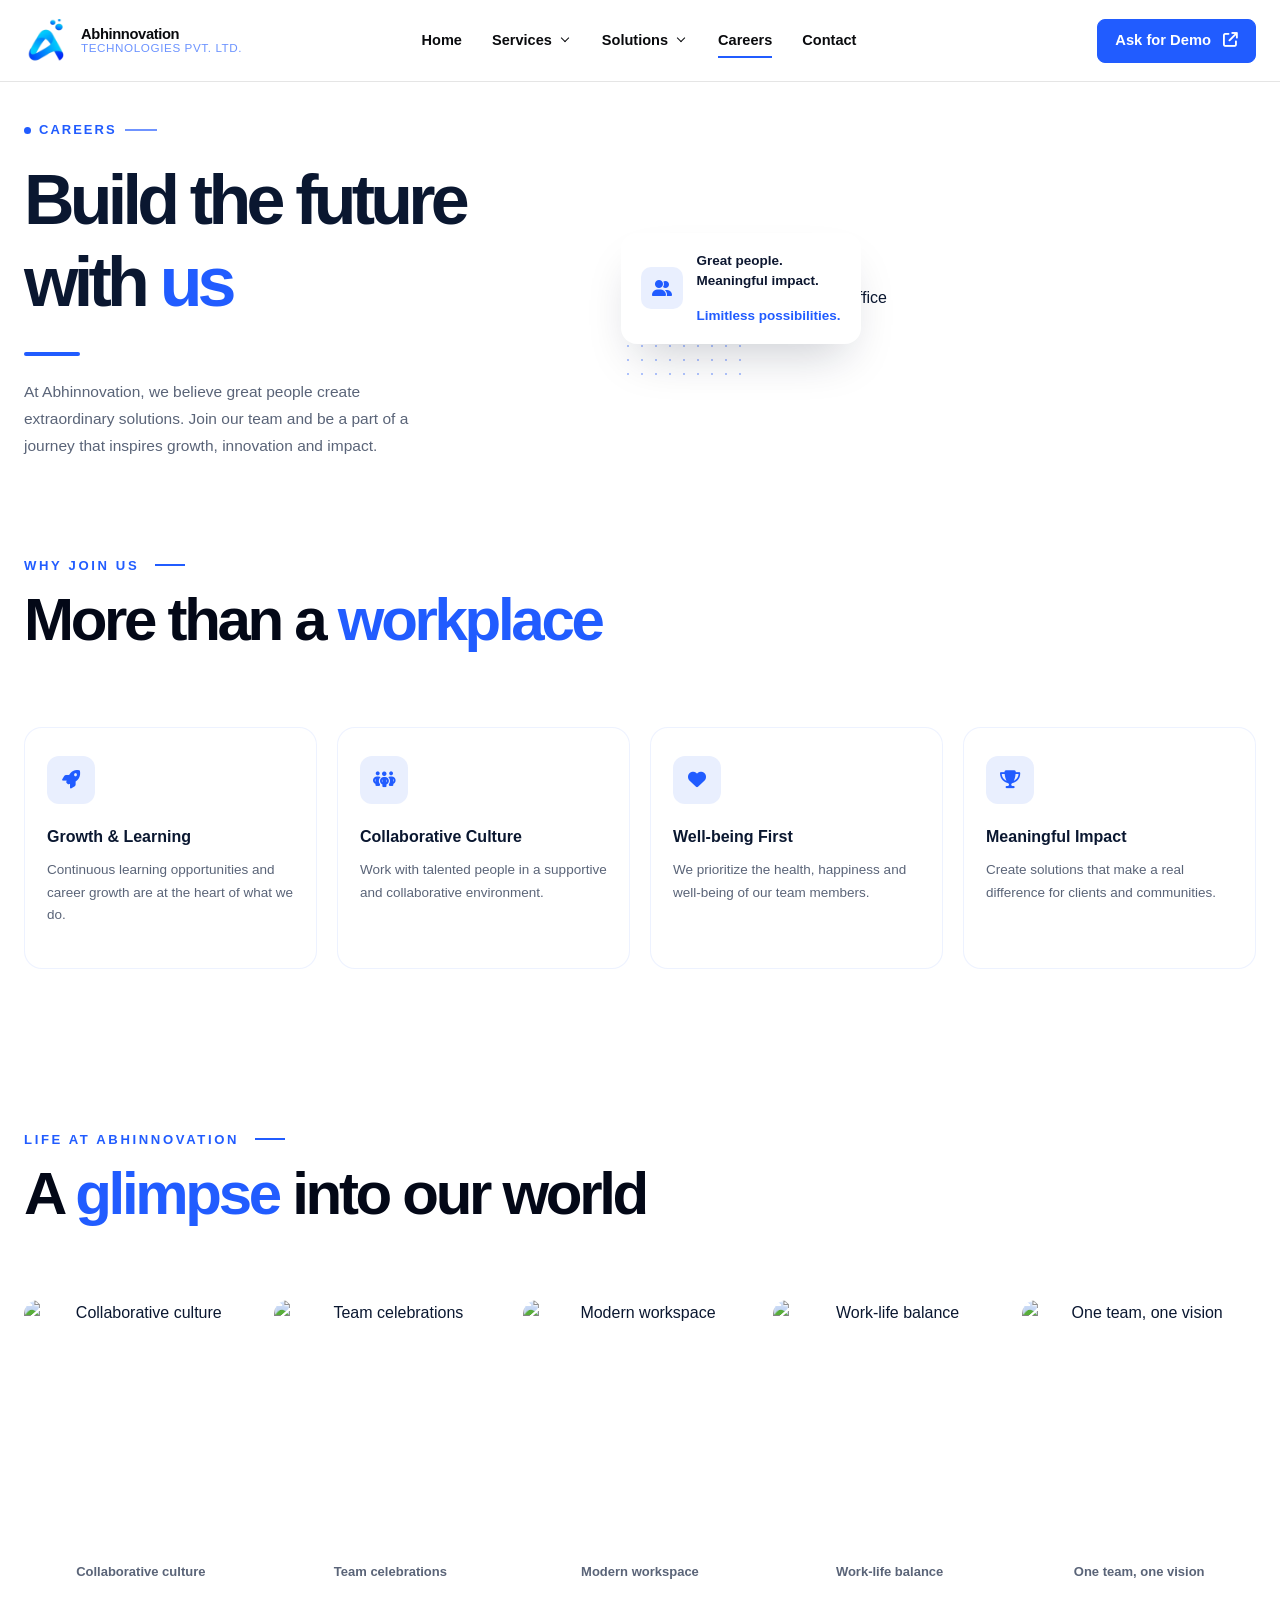
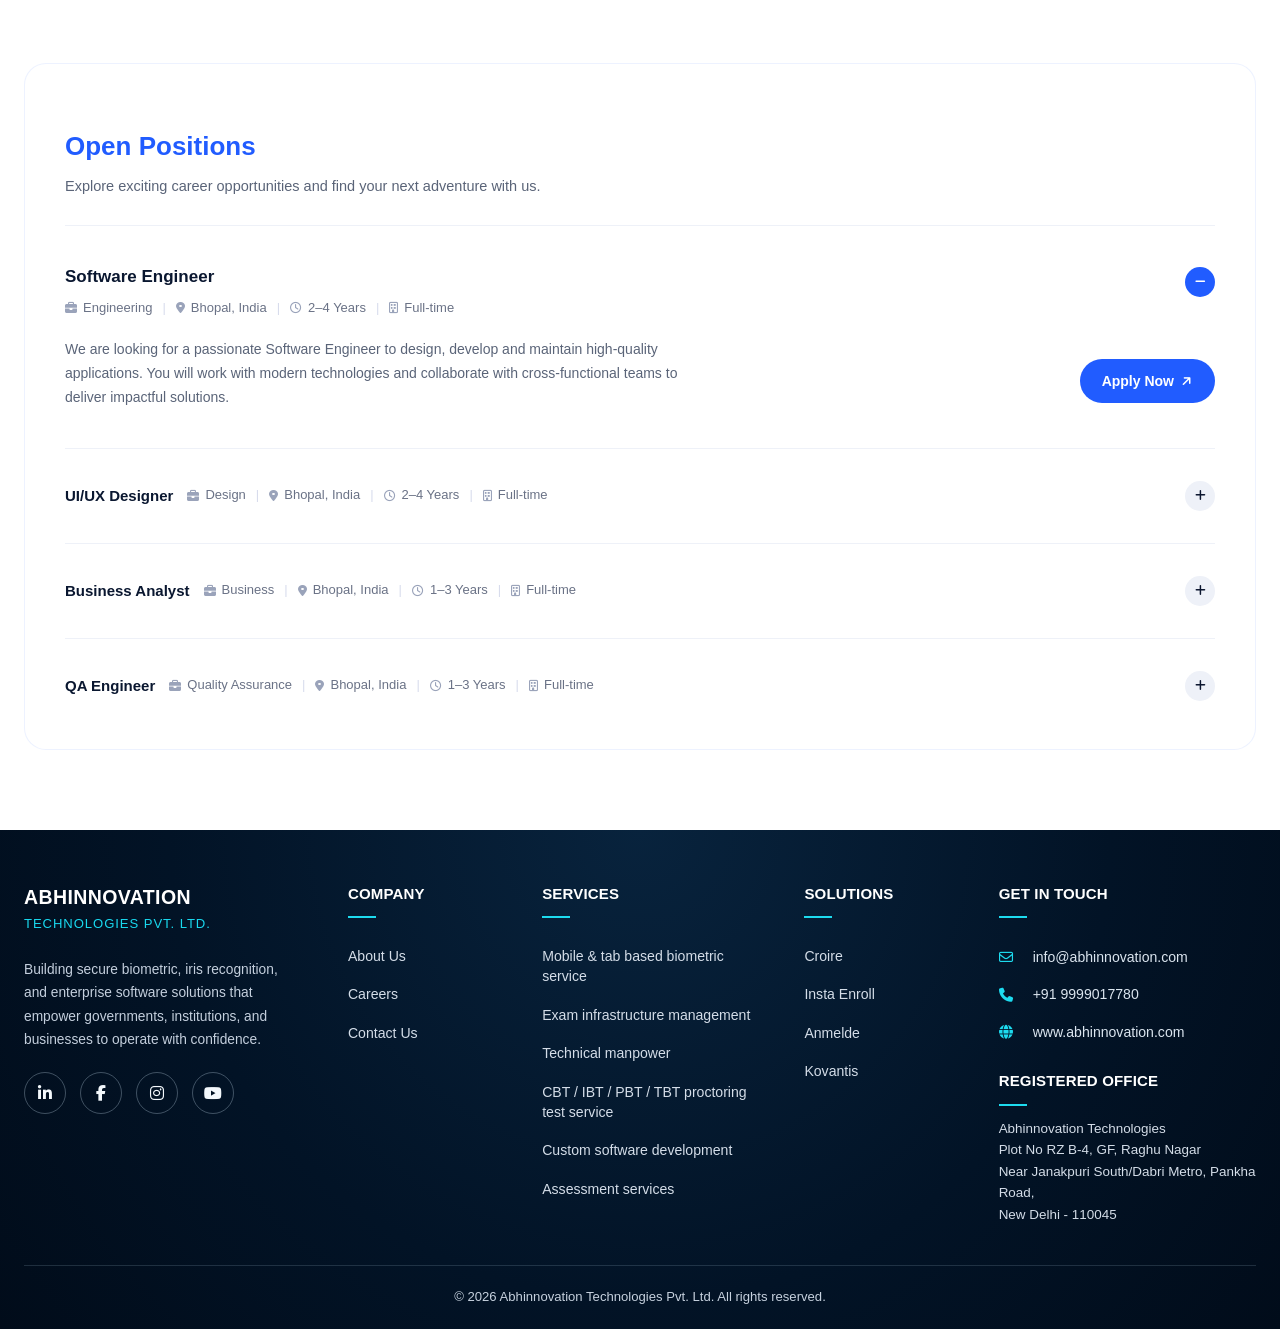
==== commit 85fea137: "Update careers.html" ====
--- a/careers.html
+++ b/careers.html
@@ -632,7 +632,7 @@
             </li>
             <li class="has-dropdown">
               <button
-                class="nav-link dropdown-toggle active"
+                class="nav-link dropdown-toggle"
                 type="button"
                 aria-expanded="false"
                 aria-controls="services-menu"
@@ -641,7 +641,7 @@
               </button>
               <ul class="dropdown-menu" id="services-menu">
                 <li>
-                  <a href="./hero-biometric.html" class="active"
+                  <a href="./service-biometric.html" class="active"
                     >Mobile & tab based biometric service</a
                   >
                 </li>
@@ -672,7 +672,7 @@
                 Solutions <span aria-hidden="true">âŒ„</span>
               </button>
               <ul class="dropdown-menu" id="solutions-menu">
-                <li><a href="./croire-product-page.html">Croire</a></li>
+                <li><a href="./product-croire.html">Croire</a></li>
                 <li><a href="#abhiconnect">Insta Enroll</a></li>
                 <li><a href="#veda">Anmelde</a></li>
                 <li><a href="#anmelde">Kovantis</a></li>
@@ -975,9 +975,9 @@
             </p>
             <ul class="footer-socials">
               <li><a href="https://www.linkedin.com/company/abhinnovation-technologies-pvt-ltd" target="_blank" rel="noopener noreferrer" aria-label="LinkedIn"><i class="fa-brands fa-linkedin-in" aria-hidden="true"></i></a></li>
-              <li><a tabindex="0" aria-label="Facebook"><i class="fa-brands fa-facebook-f" aria-hidden="true"></i></a></li>
-              <li><a tabindex="0" aria-label="Instagram"><i class="fa-brands fa-instagram" aria-hidden="true"></i></a></li>
-              <li><a tabindex="0" aria-label="YouTube"><i class="fa-brands fa-youtube" aria-hidden="true"></i></a></li>
+              <li><a  href="https://www.facebook.com/Abhinnovation/" target="_blank"  tabindex="0" aria-label="Facebook"><i class="fa-brands fa-facebook-f" aria-hidden="true"></i></a></li>
+              <li><a  href="https://www.instagram.com/abhinnovationmedia2026/" target="_blank"tabindex="0" aria-label="Instagram"><i class="fa-brands fa-instagram" aria-hidden="true"></i></a></li>
+              <li><a  href="https://www.youtube.com/@CANVAS_MEDIA" target="_blank" tabindex="0" aria-label="YouTube"><i class="fa-brands fa-youtube" aria-hidden="true"></i></a></li>
             </ul>
           </div>
 
@@ -986,14 +986,14 @@
             <ul>
               <li><a href="./index.html#about">About Us</a></li>
               <li><a href="#careers">Careers</a></li>
-              <li><a href="#">Contact Us</a></li>
+              <li><a href="./contact.html">Contact Us</a></li>
             </ul>
           </div>
 
           <div class="footer-column">
             <h2>Services</h2>
             <ul>
-              <li><a href="#biometric-services">Mobile & tab based biometric service</a></li>
+              <li><a href="./service-biometric.html">Mobile & tab based biometric service</a></li>
               <li><a href="#assessment-services">Exam infrastructure management</a></li>
               <li><a href="#custom-software">Technical manpower</a></li>
               <li><a href="#digital-transformation">CBT / IBT / PBT / TBT proctoring test service</a></li>
@@ -1005,7 +1005,7 @@
           <div class="footer-column">
             <h2>Solutions</h2>
             <ul>
-              <li><a href="#croire">Croire</a></li>
+              <li><a href="./product-croire.html">Croire</a></li>
               <li><a href="#abhiconnect">Insta Enroll</a></li>
               <li><a href="#veda">Anmelde</a></li>
               <li><a href="#anmelde">Kovantis</a></li>
@@ -1016,13 +1016,15 @@
             <h2>Get in Touch</h2>
             <ul class="footer-contact-list">
               <li><i class="fa-regular fa-envelope" aria-hidden="true"></i><a href="mailto:info@abhinnovation.com">info@abhinnovation.com</a></li>
-              <li><i class="fa-solid fa-phone" aria-hidden="true"></i><a href="tel:011-45681617">011-45681617</a></li>
+              <li><i class="fa-solid fa-phone" aria-hidden="true"></i><a href="tel:
++91 9999017780">
++91 9999017780</a></li>
               <li><i class="fa-solid fa-globe" aria-hidden="true"></i><a href="https://abhinnovation.com/" target="_blank" rel="noopener noreferrer">www.abhinnovation.com</a></li>
             </ul>
             <h2 class="footer-office-title">Registered Office</h2>
             <address>
               Abhinnovation Technologies<br>
-Plot No RZ B-4, GF, Raghu Nagar Near Janakpuri South/Dabri Metro, Pankha Road, New Delhi - 110045
+Plot No RZ B-4, GF, Raghu Nagar <br> Near Janakpuri South/Dabri Metro, Pankha Road, <br> New Delhi - 110045
 
 
             </address>
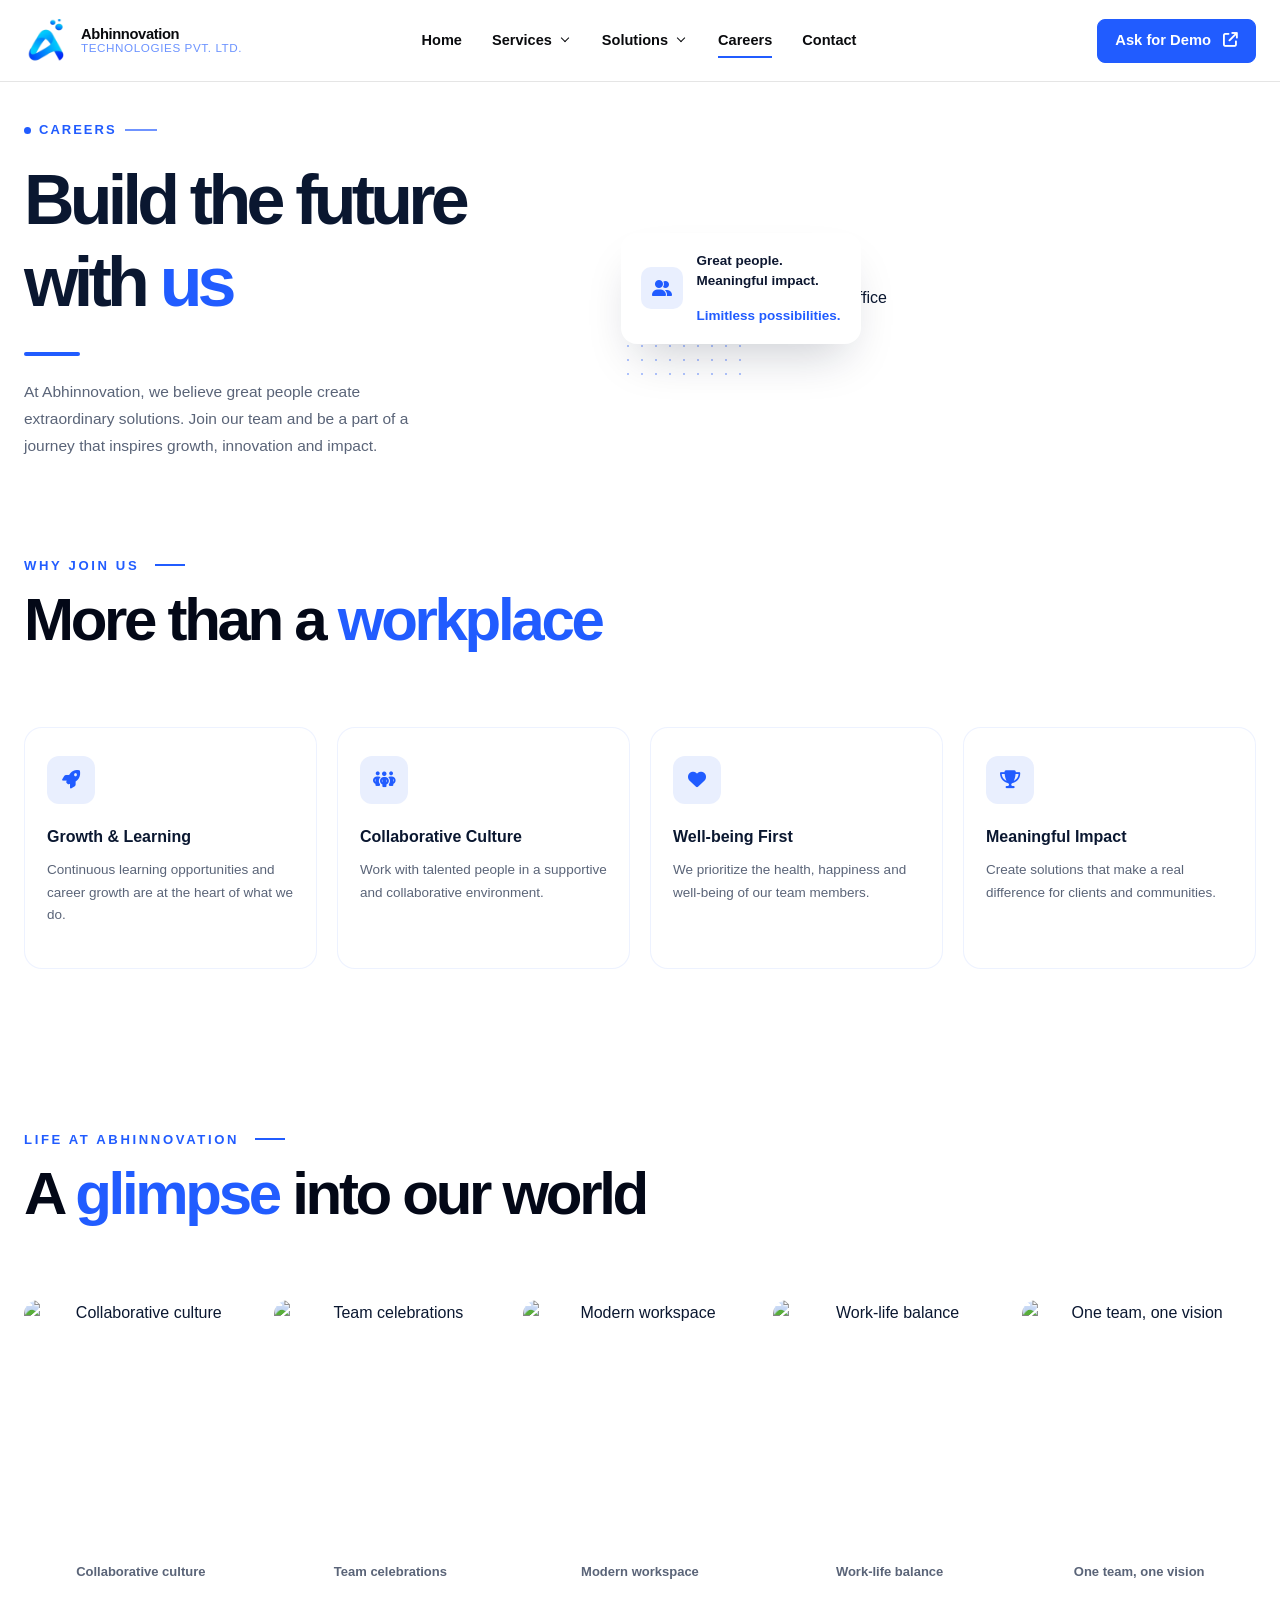
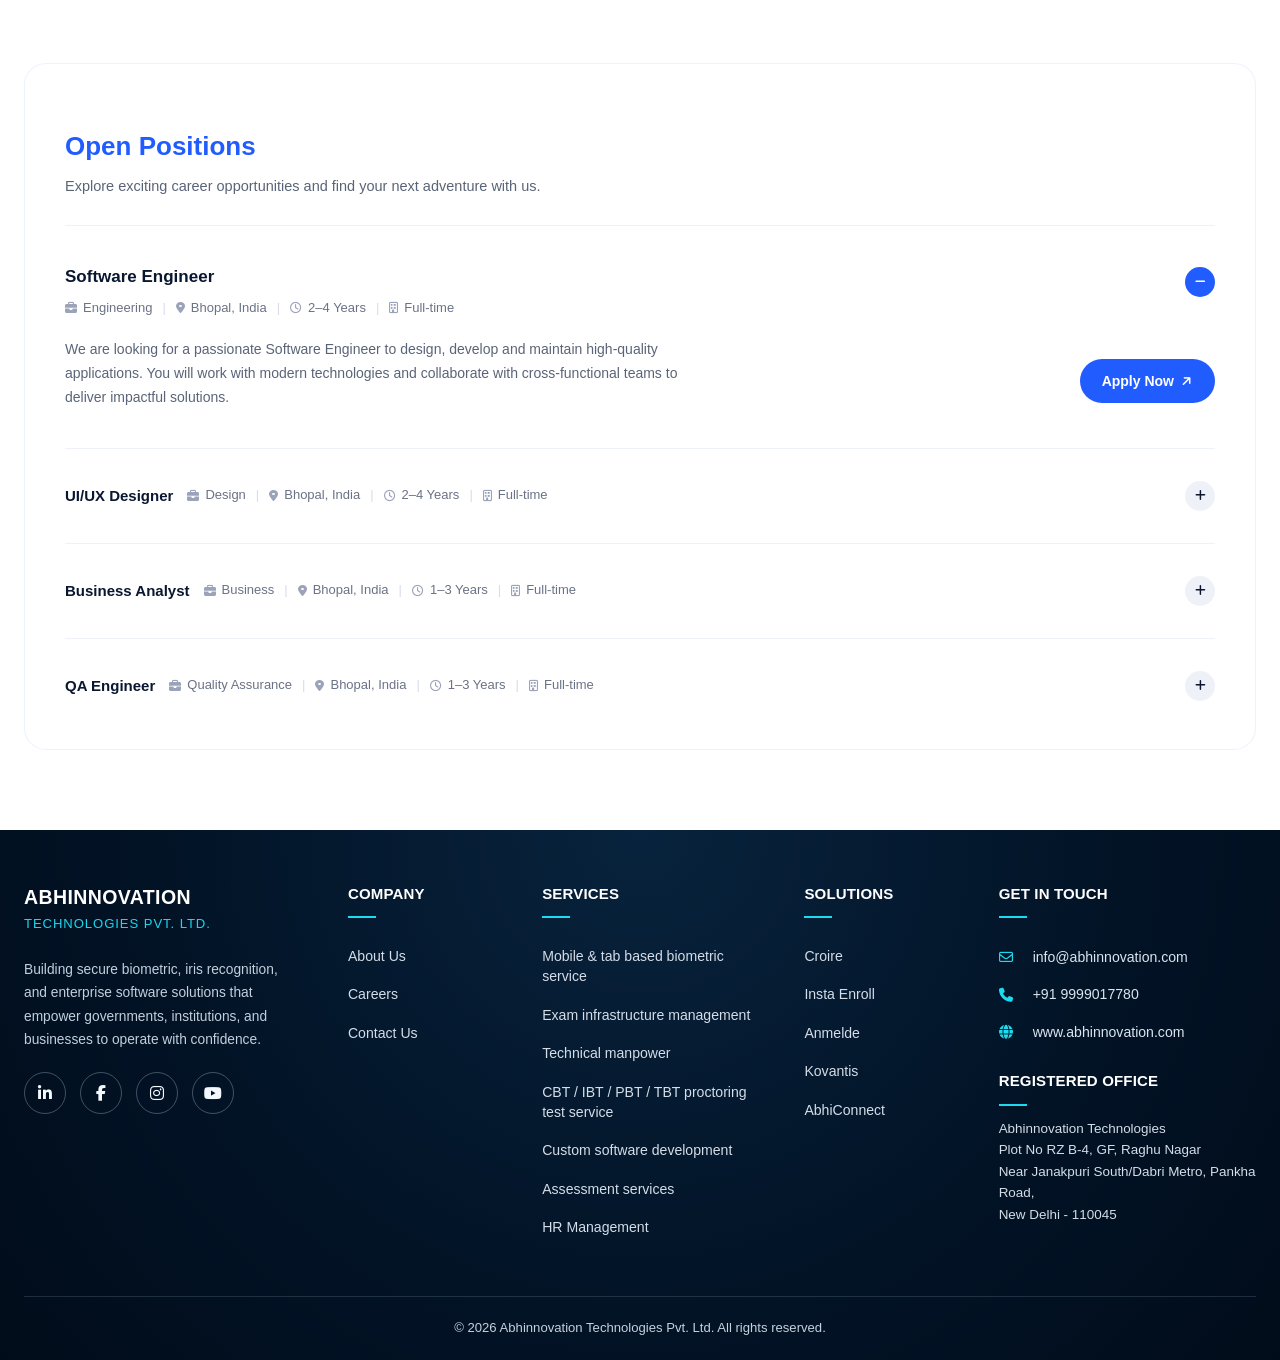
==== commit e5c5e1d7: "Update careers.html" ====
--- a/careers.html
+++ b/careers.html
@@ -660,6 +660,7 @@
                   <a href="#custom-software">Custom software development</a>
                 </li>
                 <li><a href="#custom-software">Assessment services</a></li>
+                <li><a href="#custom-software">HR Management</a></li>
               </ul>
             </li>
             <li class="has-dropdown">
@@ -676,6 +677,7 @@
                 <li><a href="#abhiconnect">Insta Enroll</a></li>
                 <li><a href="#veda">Anmelde</a></li>
                 <li><a href="#anmelde">Kovantis</a></li>
+                <li><a href="#anmelde">AbhiConnect</a></li>
               </ul>
             </li>
             <li><a class="nav-link active" href="#">Careers</a></li>
@@ -999,6 +1001,7 @@
               <li><a href="#digital-transformation">CBT / IBT / PBT / TBT proctoring test service</a></li>
               <li><a href="#digital-transformation">Custom software development</a></li>
               <li><a href="#digital-transformation">Assessment services</a></li>
+              <li><a href="#digital-transformation">HR Management</a></li>
             </ul>
           </div>
 
@@ -1009,6 +1012,7 @@
               <li><a href="#abhiconnect">Insta Enroll</a></li>
               <li><a href="#veda">Anmelde</a></li>
               <li><a href="#anmelde">Kovantis</a></li>
+              <li><a href="#anmelde">AbhiConnect</a></li>
             </ul>
           </div>
 
@@ -1064,6 +1068,7 @@
             <option value="Insta Enroll">Insta Enroll</option>
             <option value="Anmelde">Anmelde</option>
             <option value="Kovantis">Kovantis</option>
+            <option value="Kovantis">AbhiConnect</option>
           </select>
         </div>
 
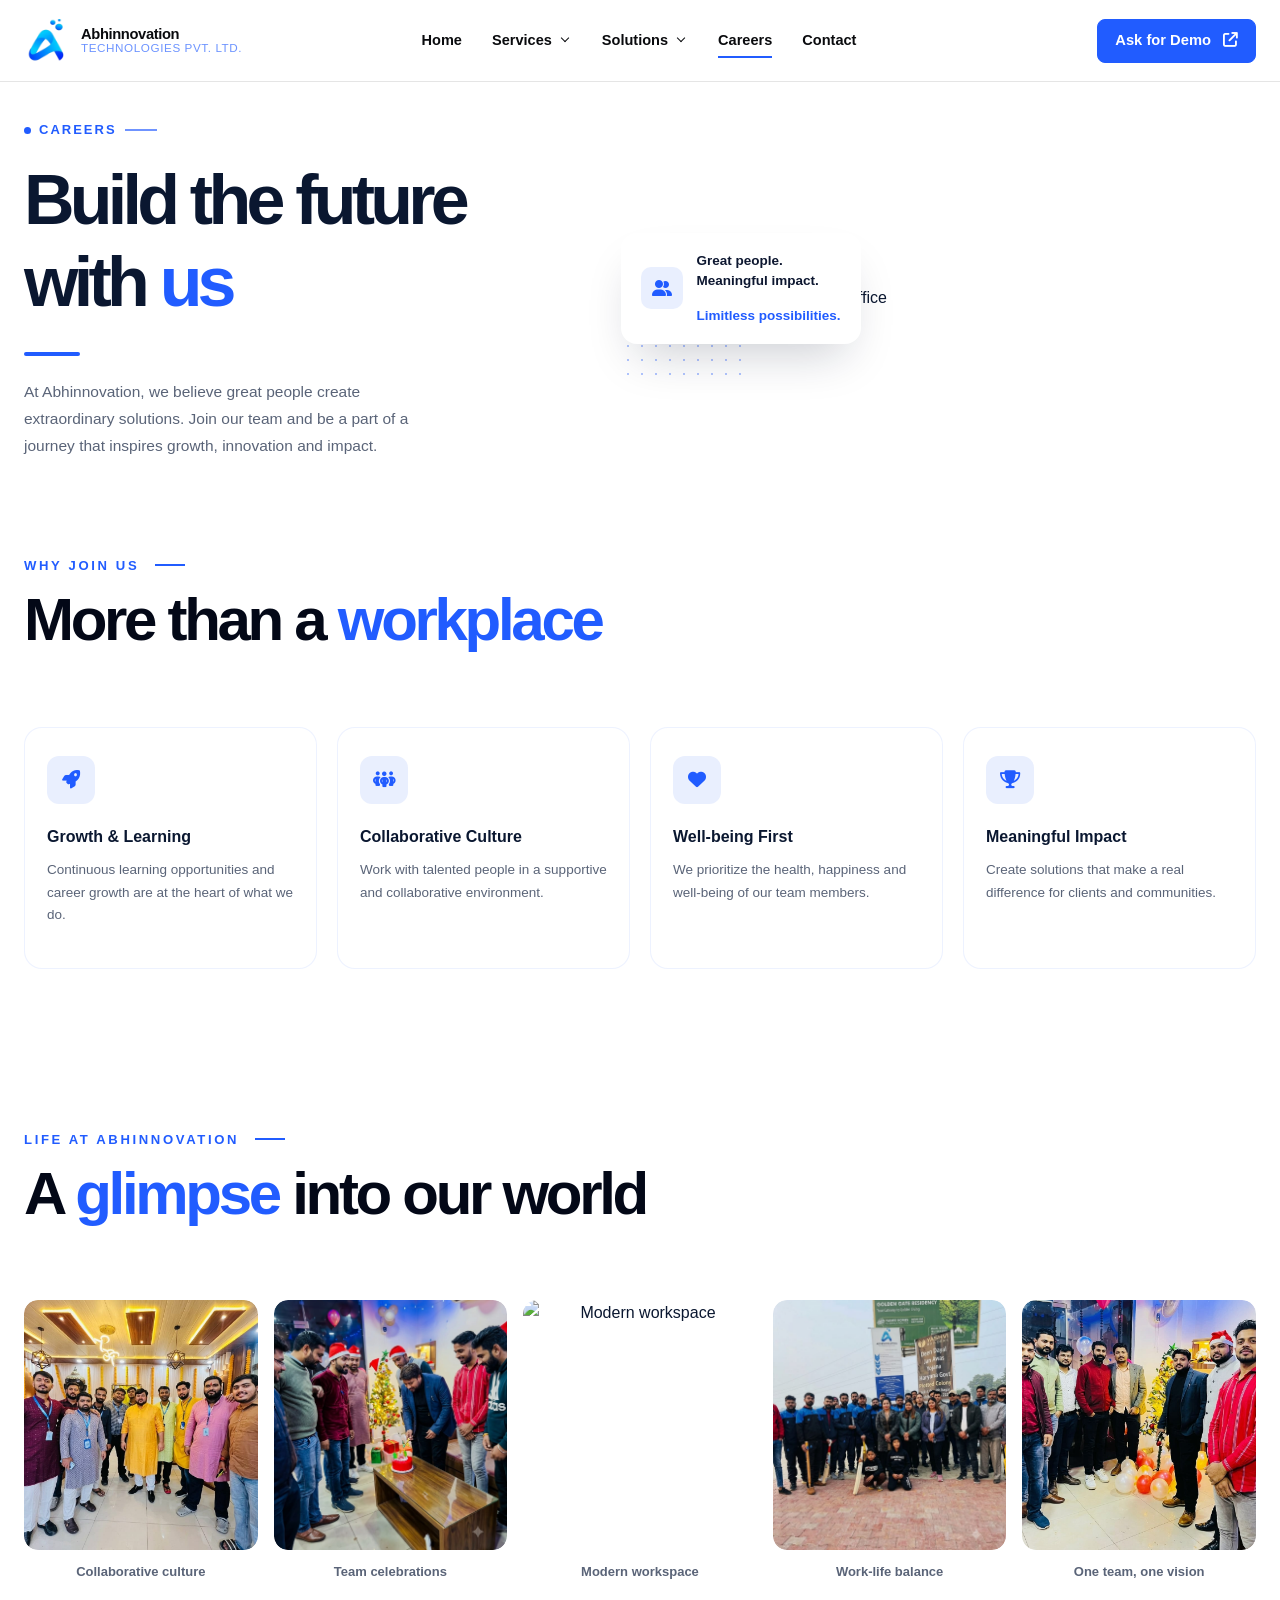
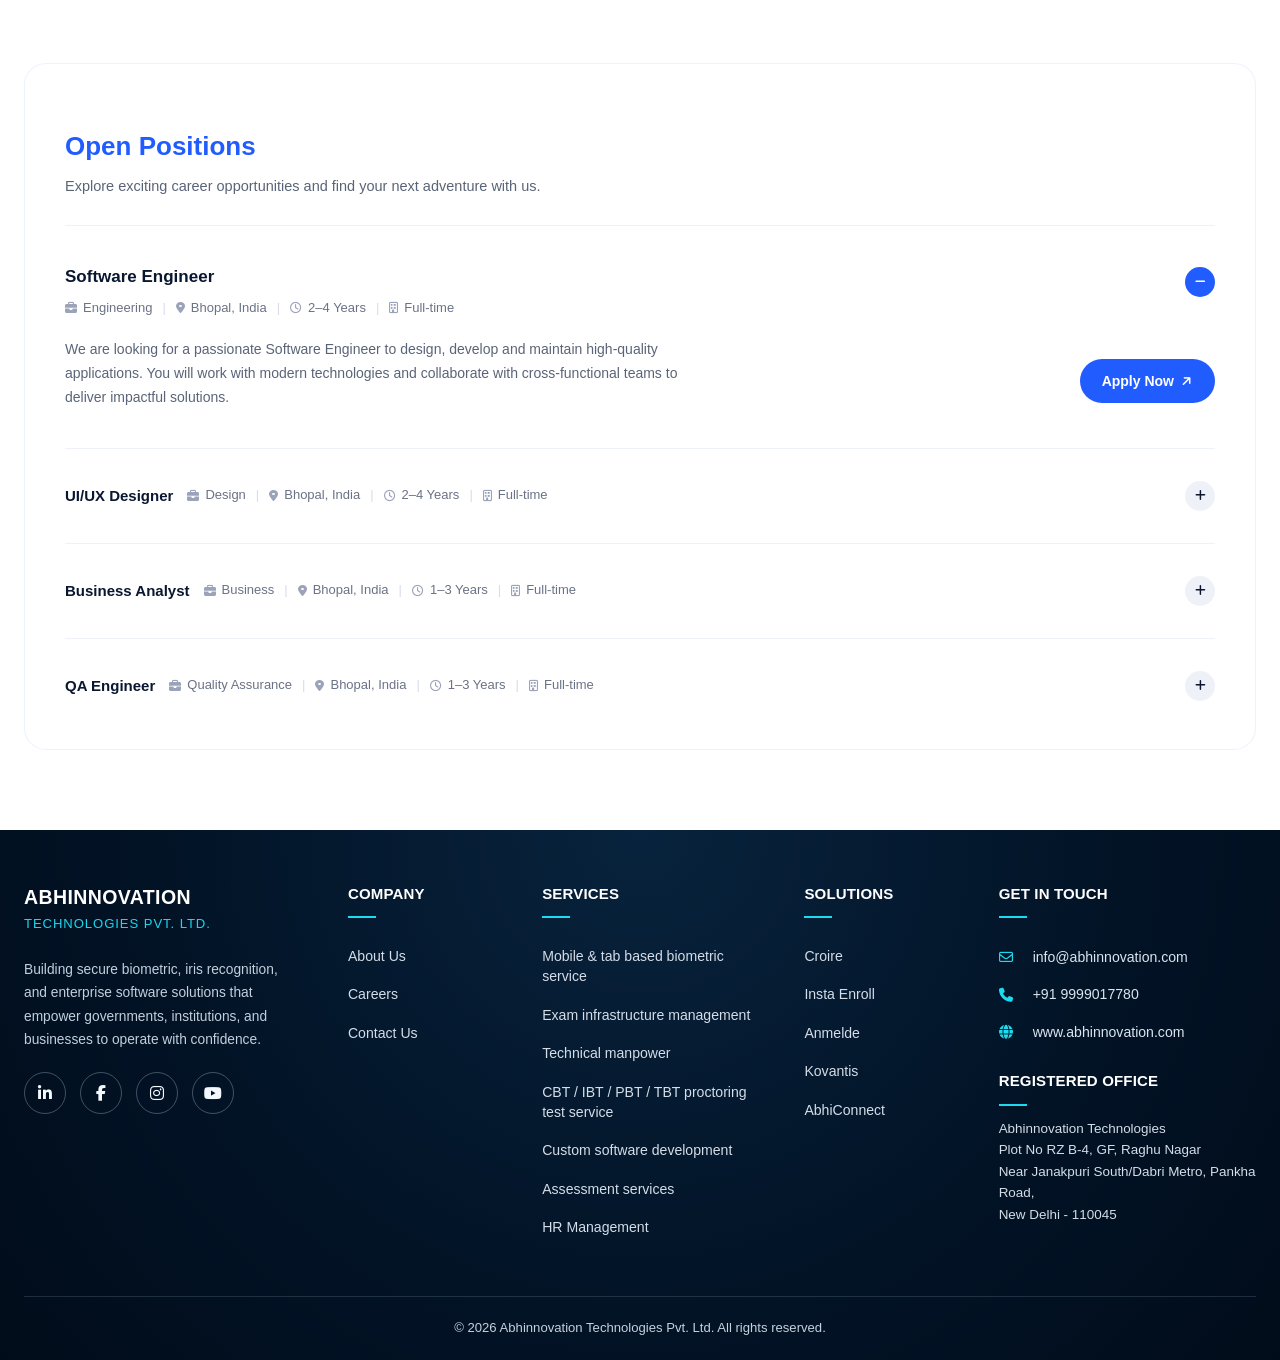
==== commit dc15ccc6: "Update careers.html" ====
--- a/careers.html
+++ b/careers.html
@@ -813,13 +813,13 @@
     <div class="gallery reveal">
       <figure>
         <div class="life-img-wrpr">
-        <img src="https://images.unsplash.com/photo-1522071820081-009f0129c71c?w=500&q=80" alt="Collaborative culture">
+        <img src="./assets/career/1.jpeg" alt="Collaborative culture">
         </div>
         <figcaption>Collaborative culture</figcaption>
       </figure>
       <figure>
         <div class="life-img-wrpr">
-        <img src="https://images.unsplash.com/photo-1517048676732-d65bc937f952?w=500&q=80" alt="Team celebrations">
+        <img src="./assets/career/4.jpeg" alt="Team celebrations">
         </div>
         <figcaption>Team celebrations</figcaption>
       </figure>
@@ -831,13 +831,13 @@
       </figure>
       <figure>
         <div class="life-img-wrpr">
-        <img src="https://images.unsplash.com/photo-1552664730-d307ca884978?w=500&q=80" alt="Work-life balance">
+        <img src="./assets/career/3.jpeg" alt="Work-life balance">
         </div>
         <figcaption>Work-life balance</figcaption>
       </figure>
       <figure>
         <div class="life-img-wrpr">
-        <img src="https://images.unsplash.com/photo-1521737604893-d14cc237f11d?w=500&q=80" alt="One team, one vision">
+        <img src="./assets/career/2.jpeg" alt="One team, one vision">
         </div>
         <figcaption>One team, one vision</figcaption>
       </figure>
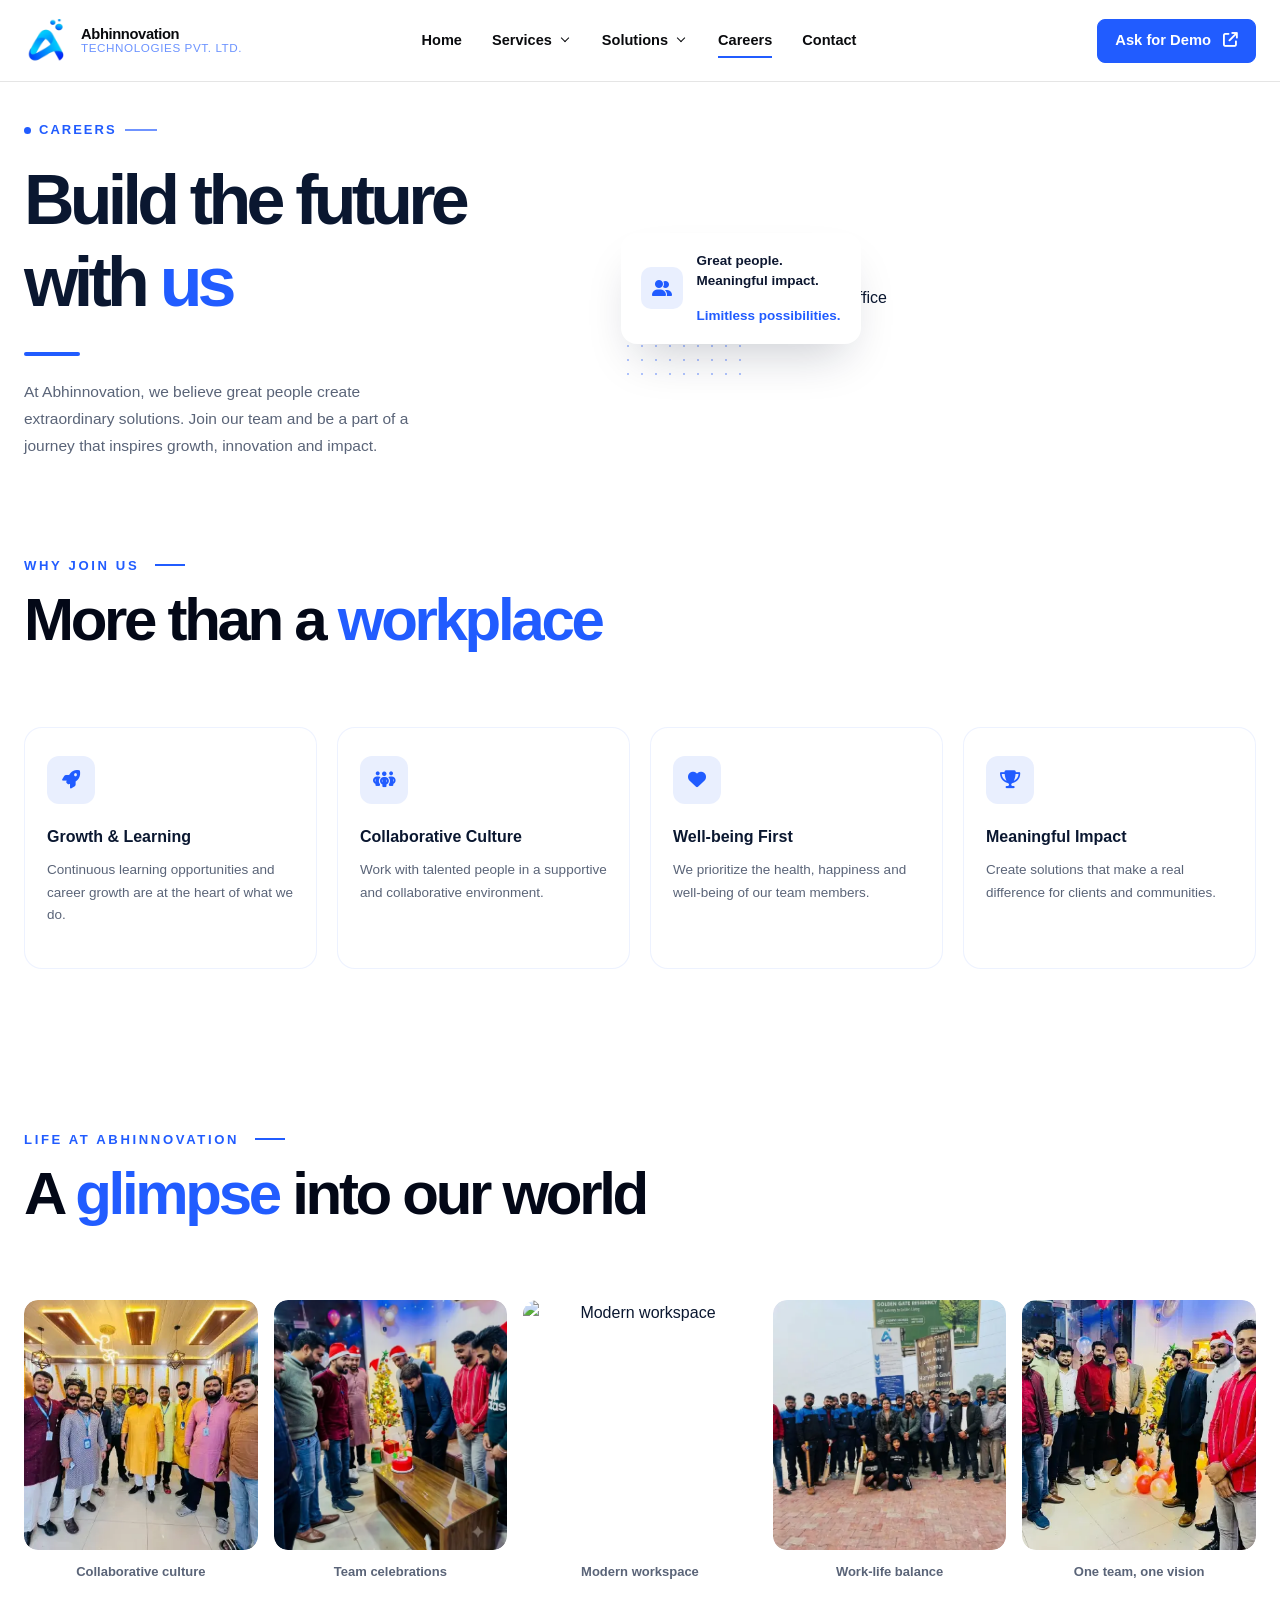
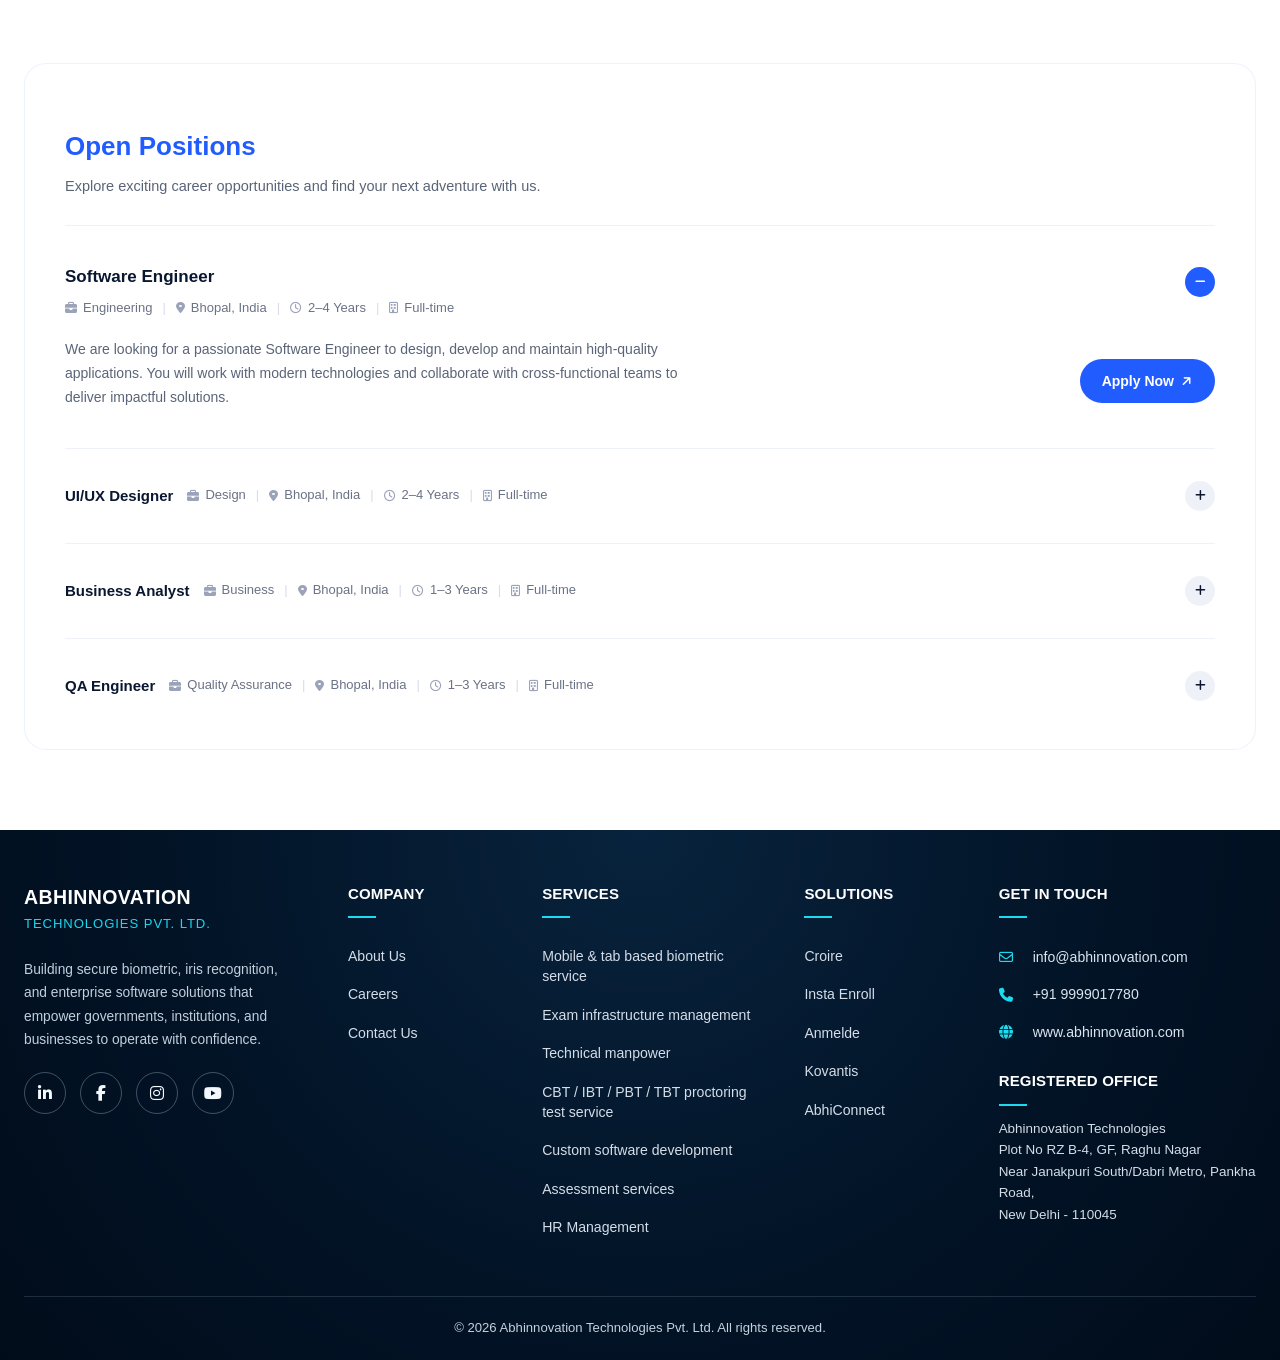
==== commit 6fa0e74b: "Update careers.html" ====
--- a/careers.html
+++ b/careers.html
@@ -813,13 +813,13 @@
     <div class="gallery reveal">
       <figure>
         <div class="life-img-wrpr">
-        <img src="./assets/career/1.jpeg" alt="Collaborative culture">
+        <img src="./assets/career/1.webp" alt="Collaborative culture">
         </div>
         <figcaption>Collaborative culture</figcaption>
       </figure>
       <figure>
         <div class="life-img-wrpr">
-        <img src="./assets/career/4.jpeg" alt="Team celebrations">
+        <img src="./assets/career/4.webp" alt="Team celebrations">
         </div>
         <figcaption>Team celebrations</figcaption>
       </figure>
@@ -831,13 +831,13 @@
       </figure>
       <figure>
         <div class="life-img-wrpr">
-        <img src="./assets/career/3.jpeg" alt="Work-life balance">
+        <img src="./assets/career/3.webp" alt="Work-life balance">
         </div>
         <figcaption>Work-life balance</figcaption>
       </figure>
       <figure>
         <div class="life-img-wrpr">
-        <img src="./assets/career/2.jpeg" alt="One team, one vision">
+        <img src="./assets/career/2.webp" alt="One team, one vision">
         </div>
         <figcaption>One team, one vision</figcaption>
       </figure>
